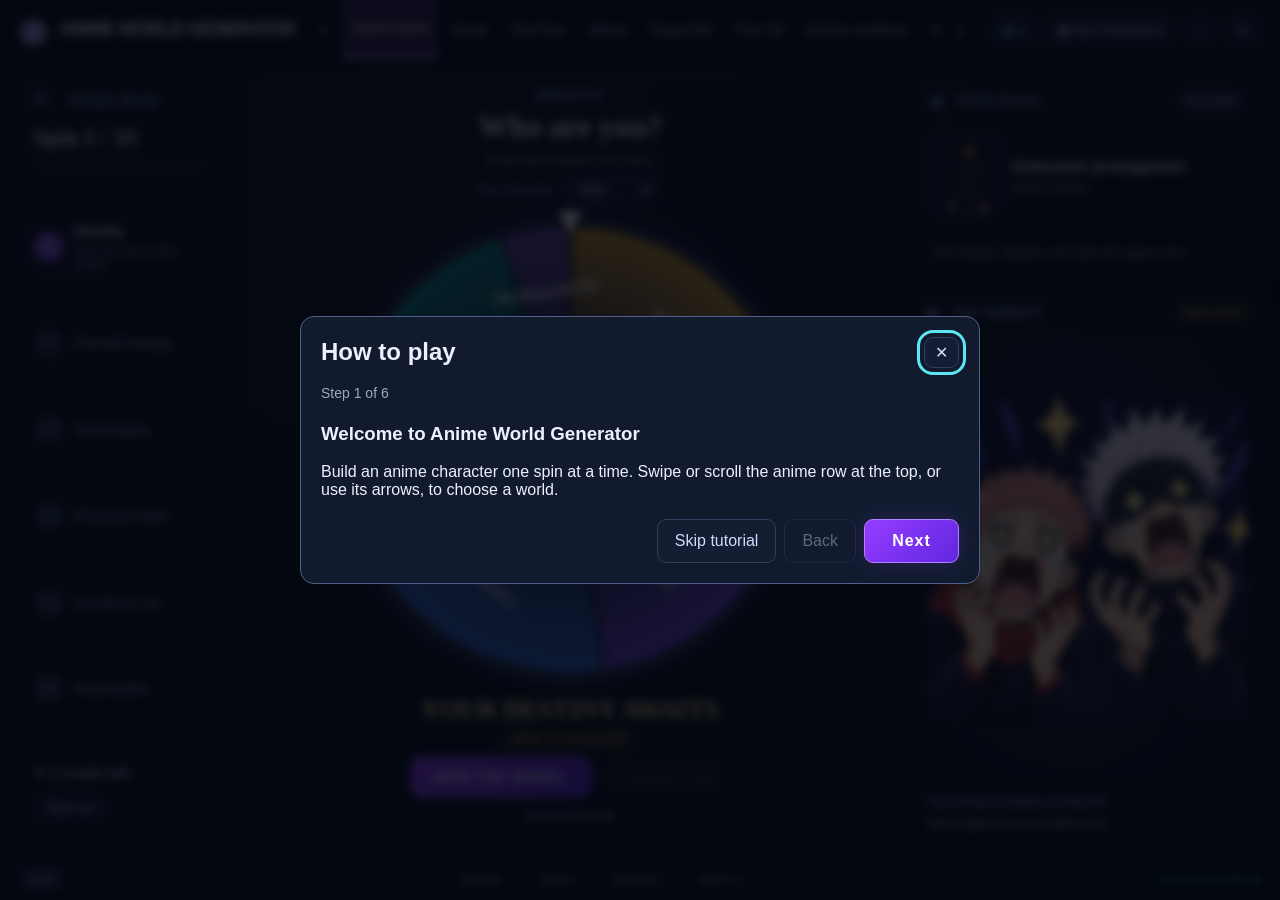
==== index.html @ e0d2bb17 "Release 1.6 with cohesive models expanded reactions and ghosting cleanup" ====
<!doctype html>
<html lang="en"><head><meta charset="utf-8"><meta name="viewport" content="width=device-width,initial-scale=1"><title>Anime World Generator v1.6</title><meta name="application-version" content="1.6"><meta name="description" content="Spin your anime destiny. Build a character, unlock powers, and face your final enemy."><link rel="icon" href="icon.svg"><link rel="stylesheet" href="style.css?v=1.6"><link rel="stylesheet" href="fit.css?v=1.6"></head>
<body><header><a class="brand" href="index.html"><span class="brand-icon">◉</span> ANIME WORLD GENERATOR</a><nav id="animeTabs" aria-label="Anime worlds"></nav><div class="header-actions"><button id="gemShop" aria-label="Gem shop">◆ 0</button><button id="library">▣ <span>My Characters</span></button><button id="sound" aria-label="Toggle sound" title="Toggle sound">♫</button><button id="settings" aria-label="Settings">⚙</button></div></header>
<main><aside class="panel journey"><div class="eyebrow">⛩ &nbsp; YOUR RUN</div><h2 id="progressText"></h2><div class="progress-track"><div id="progressBar"></div></div><div id="chapters"></div><div class="journey-bottom"><strong id="rerollsLeft"></strong><p>One spin can change everything.</p><button id="newRun" class="subtle">New run</button><div class="landscape">ANOTHER WORLD.<br>ANOTHER YOU.</div></div></aside>
<section class="panel play"><div class="eyebrow" id="stepLabel"></div><h1 id="question"></h1><p id="context" class="muted"></p><div id="appearanceSetup" class="appearance-setup"><label for="genderChoice">Your character</label><select id="genderChoice" aria-label="Character appearance"><option value="male">Male</option><option value="female">Female</option><option value="random">Random</option></select><span id="genderResolved"></span></div><div class="wheel-wrap"><div class="pointer"></div><canvas id="wheel" width="1100" height="1100" aria-label="Weighted prize wheel"></canvas><div class="wheel-hub">◉<small>YOUR DESTINY</small></div></div><div class="reveal" aria-live="polite"><h2 id="result">YOUR STORY STARTS HERE</h2><span id="resultTag" class="tag">SPIN TO BEGIN</span></div><div class="controls"><button id="spin" class="primary">SPIN THE WHEEL</button><button id="reroll">↻ &nbsp; Reroll</button></div><button id="viewOdds" class="odds-button">View wheel odds</button><p id="battleHint" class="muted"></p></section>
<aside class="right"><section class="panel build"><div class="build-heading"><div class="eyebrow">▥ &nbsp; YOUR BUILD</div><button id="characterSheet" class="subtle">Full sheet</button></div><div class="identity"><button id="portraitButton" class="portrait-thumb" aria-label="View evolving character portrait"><span id="buildPortrait" class="portrait-art"></span></button><div><h2 id="identity">Unknown protagonist</h2><p id="worldName"></p></div></div><div id="identityBadges" aria-label="Identity results"></div><div id="buildRows"></div></section><section class="panel verdict"><div class="verdict-heading"><div class="eyebrow">▣ &nbsp; THE VERDICT</div><span id="reactionTag" class="tag">NEW STORY</span></div><div id="verdictStage" class="reaction-stage"><div id="reactionImage" class="reaction-image" role="img" aria-label="Anime character reaction"></div><div id="zoroGuest" class="reaction-image zoro-guest" role="img" aria-label="Lost Zoro" hidden></div></div><div class="reaction-copy"><span id="reactionSpeaker"></span><p id="reactionText">Your origin story is one spin away.</p><p id="cameoExchange" class="cameo-exchange" hidden></p></div></section></aside></main>
<div class="mobile-tabs" aria-label="Game panels"><button id="showWheel" aria-pressed="true">Wheel</button><button id="showBuild" aria-pressed="false">Character</button><button id="showReactions" aria-pressed="false">Reactions</button></div>
<footer><span class="version-badge" aria-label="Version 1.6">v1.6</span><div id="statStrip"></div><span id="saveStatus">Saved on this device</span></footer>
<dialog id="dialog"><div class="dialog-top"><h2 id="dialogTitle"></h2><button id="closeDialog" aria-label="Close dialog">✕</button></div><div id="dialogBody"></div></dialog>
<dialog id="reactionDialog" aria-labelledby="mobileResult" aria-describedby="mobileCaption"><div class="reaction-modal-header"><span class="eyebrow">THE VERDICT</span><button id="closeReaction" aria-label="Close reaction">✕</button></div><p id="mobileTopic" class="reaction-topic"></p><h2 id="mobileResult"></h2><span id="mobileTag" class="tag"></span><div id="mobileStage" class="reaction-stage"><div id="mobileArt" class="reaction-image" role="img"></div><div id="mobileZoro" class="reaction-image zoro-guest" role="img" aria-label="Lost Zoro" hidden></div></div><div class="reaction-copy"><span id="mobileSpeaker"></span><p id="mobileCaption"></p><p id="mobileCameo" class="cameo-exchange" hidden></p></div><div class="reaction-modal-actions"><button id="continueReaction" class="primary">Continue</button><button id="rerollReaction">Reroll</button><button id="buyReactionReroll">Buy reroll · 1 gem</button></div></dialog>
<script src="reaction-variety.js?v=1.6"></script><script src="worlds-extra.js?v=1.6"></script><script src="reactions-extra.js?v=1.6"></script><script src="character-art.js?v=1.6"></script><script src="portrait.js?v=1.6"></script><script src="reactions.js?v=1.6"></script><script src="game.js?v=1.6"></script><script src="battle-art.js?v=1.6"></script><script src="battle.js?v=1.6"></script><script src="app.js?v=1.6"></script></body></html>
---- style.css ----
:root{color-scheme:dark;--bg:#070c16;--panel:#0c1321;--line:#25334d;--muted:#9aa9c4;--purple:#914aff;--cyan:#5ce5f5;--gold:#ffe19b}*{box-sizing:border-box}body{margin:0;background:radial-gradient(ellipse at 44% 35%,#17203b66,transparent 60%),var(--bg);color:#edf0ff;font:16px 'Segoe UI',sans-serif}button,a,input,select{font:inherit}button{cursor:pointer;border:1px solid #303d5c;border-radius:9px;background:#141d31;color:#d2dcff;padding:12px 17px;transition:background .2s,transform .2s}button:hover:not(:disabled){background:#293554;transform:translateY(-1px)}button:disabled{opacity:.4;cursor:default}button:focus-visible,a:focus-visible,summary:focus-visible{outline:3px solid var(--cyan);outline-offset:4px}header{min-height:80px;border-bottom:1px solid var(--line);display:flex;align-items:center;padding:0 24px;gap:24px;background:#0a101ddb;flex-wrap:wrap}.brand{display:flex;align-items:center;gap:12px;color:white;text-decoration:none;font-weight:850;font-size:20px;letter-spacing:-.6px}.brand-icon{font-size:43px;color:#bca0ff}nav{display:flex;align-self:stretch;flex:1;gap:3px;overflow:auto}nav button{border:0;border-radius:0;background:transparent;font-size:14px;white-space:nowrap;padding:22px 14px}nav button.active{border-bottom:3px solid #a77bff;background:linear-gradient(transparent,#8544f529);color:white}.header-actions{display:flex;gap:8px}.header-actions button{font-size:14px}main{max-width:1800px;margin:auto;padding:26px 20px 20px;display:grid;grid-template-columns:240px minmax(380px,1fr) minmax(300px,400px);gap:18px;align-items:start}.panel{border:1px solid var(--line);border-radius:12px;background:linear-gradient(135deg,#10192a9e,#090f1bdd);box-shadow:0 12px 35px #0002}.eyebrow{font-size:14px;color:#a5bfff;font-weight:750;letter-spacing:2px}h1,h2,p{margin-top:0}.journey{padding:25px 20px;min-height:790px}.journey h2{margin:22px 0 12px;font:600 25px Georgia,serif}.progress-track{height:4px;background:#202a3e;border-radius:6px;margin-bottom:22px;overflow:hidden}.progress-track div{height:100%;background:#a779ff;transition:width .4s}.chapter{display:flex;gap:13px;align-items:center;border-bottom:1px solid #20304a70;padding:21px 0;color:#7b8ba9}.chapter.current{color:#f6eeff}.chapter.done{color:#d2e2f7}.chapter i{font-style:normal;display:grid;place-items:center;width:35px;height:35px;flex-shrink:0;border:1px solid #3c4c68;border-radius:50%;background:#1e293d}.chapter.current i{background:#7c40dc;box-shadow:0 0 20px #8351ff66;border-color:#bc91ff}.chapter.done i{background:#107f7d;border-color:#5bdfc5}.chapter strong{display:block;font-size:14px}.chapter small{display:block;font-size:12px;margin-top:5px;color:#95a7c6}.journey-bottom{padding-top:25px;color:#b9cae8;font-size:14px}.journey-bottom p{font-size:13px;color:var(--muted);margin:10px 0 15px}.subtle{font-size:13px;padding:8px 12px}.landscape{margin-top:45px;min-height:110px;display:flex;align-items:end;color:#7485a6;font-size:12px;line-height:1.8;letter-spacing:3px;background:radial-gradient(ellipse at bottom,#50379535,transparent 70%)}.play{text-align:center;padding:24px 24px 15px;min-height:790px}.play h1{font:600 clamp(25px,2.5vw,36px) Georgia,serif;margin:12px 0 8px}.muted{color:var(--muted);font-size:14px;line-height:1.5}.wheel-wrap{width:min(100%,490px);aspect-ratio:1;position:relative;margin:22px auto 17px;filter:drop-shadow(0 0 20px #8355ff15)}canvas{width:100%;height:100%;display:block}.pointer{position:absolute;z-index:3;top:0;left:50%;transform:translateX(-50%);width:0;height:0;border-left:15px solid transparent;border-right:15px solid transparent;border-top:30px solid #f7f3ff;filter:drop-shadow(0 3px 5px #000)}.wheel-hub{position:absolute;left:50%;top:50%;transform:translate(-50%,-50%);width:26%;height:26%;border-radius:50%;background:radial-gradient(circle,#182039,#090f1d);border:4px solid #595375;display:flex;align-items:center;justify-content:center;flex-direction:column;color:#b8a9e5;font-size:45px;box-shadow:0 0 20px #000a}.wheel-hub small{font:9px 'Segoe UI',sans-serif;letter-spacing:2px}.reveal h2{font:600 clamp(22px,2.2vw,34px) Georgia,serif;color:var(--gold);margin:0 0 10px}.tag{display:inline-block;font-size:11px;font-weight:750;letter-spacing:1.4px;border:1px solid #805d27;color:#ffcf75;border-radius:6px;padding:7px 11px;background:#422a1229}.controls{display:flex;justify-content:center;gap:12px;margin-top:23px}.primary{background:linear-gradient(135deg,#963dff,#6026e1);border-color:#b281ff;color:white;font-weight:750;letter-spacing:1px;box-shadow:0 0 24px #8644ff30;min-width:200px}.primary:hover:not(:disabled){background:#a365ff}.odds{margin:20px auto 0;color:var(--muted);font-size:13px;max-width:420px}.odds summary{cursor:pointer}.odds #oddsList{display:grid;grid-template-columns:1fr 1fr;text-align:left;gap:6px 15px;margin:15px 0}.odds span{display:flex;justify-content:space-between;gap:8px}.right{display:grid;gap:16px}.build{padding:22px}.identity{display:flex;gap:15px;align-items:center;margin:21px 0}.avatar{width:66px;height:72px;flex-shrink:0;display:grid;place-items:center;font-size:44px;border:1px solid #5b4c87;border-radius:9px;color:#c2a1ff;background:radial-gradient(circle,#533589,#161a36)}.identity h2{font-size:19px;margin:0 0 6px}.identity p{font-size:13px;color:var(--muted);margin:0}.build-rows{max-height:310px;overflow:auto}.build-row{border:1px solid #283651;background:linear-gradient(100deg,#241c3a55,#102c3440);border-radius:7px;margin-bottom:8px;padding:10px 12px;display:flex;gap:9px;justify-content:space-between;font-size:13px}.build-row span{color:var(--muted)}.build-row strong{text-align:right;color:#d4daef;font-weight:600}.verdict{padding:18px 12px 14px;overflow:hidden}.verdict-heading{display:flex;justify-content:space-between;align-items:center;gap:8px;margin:0 5px 15px}.verdict-heading .eyebrow{font-size:12px;letter-spacing:1px}.verdict-heading .tag{font-size:9px;padding:6px}.reaction-image{aspect-ratio:1.5;background-color:#1a203a;background-image:url('reactions.png');background-size:300% 200%;background-position:50% 0;border-radius:7px}.verdict p{margin:15px 7px 0;font:italic 19px Georgia,serif;line-height:1.4;color:#f6ecff}.verdict.pop{animation:pop .4s}footer{max-width:1800px;margin:auto;padding:15px 25px;border-top:1px solid var(--line);display:flex;gap:15px;justify-content:space-between;align-items:center;color:#8092b3;font-size:11px;letter-spacing:1px}#statStrip{display:flex;gap:10px;flex-wrap:wrap}#statStrip span{border:1px solid var(--line);padding:10px 15px;border-radius:7px;color:#bdcbe4;font-size:12px;letter-spacing:0}#saveStatus{color:#6ddcbd;letter-spacing:0}dialog{background:#111b2d;color:#edf0ff;border:1px solid #516087;border-radius:14px;padding:26px;width:min(680px,94vw);max-height:85vh}dialog::backdrop{background:#02050dcc;backdrop-filter:blur(5px)}.dialog-top{display:flex;justify-content:space-between;align-items:center;margin-bottom:20px}.dialog-top h2{margin:0}.dialog-top button{padding:5px 10px}.setting{display:flex;justify-content:space-between;gap:20px;align-items:center;padding:16px 0;border-bottom:1px solid var(--line)}select{background:#1d2942;color:white;border:1px solid #45567b;padding:9px;border-radius:6px}.saved-card{padding:16px;margin:12px 0;border:1px solid var(--line);border-radius:9px}.saved-card h3{margin:0 0 8px}.saved-card p{color:var(--muted);font-size:14px}.saved-card button{margin:6px 8px 0 0}.summary-grid{display:grid;grid-template-columns:1fr 1fr;gap:8px}.summary-item{padding:10px;background:#18243a;border-radius:6px;font-size:13px}.summary-item span{display:block;color:var(--muted);margin-bottom:5px}@keyframes pop{50%{transform:scale(1.025);border-color:#9466dc}}@media(min-width:1600px){main{grid-template-columns:270px minmax(440px,1fr) 450px}.wheel-wrap{width:540px}}@media(max-width:1200px){header{gap:10px;padding:10px 16px}.brand{font-size:18px}nav{order:3;flex-basis:100%}nav button{padding:13px}.header-actions{margin-left:auto}main{grid-template-columns:190px minmax(330px,1fr) 300px;padding:16px 12px;gap:12px}.journey{padding:22px 15px}.play{padding:24px 15px}.build{padding:18px 13px}.controls{gap:8px}.primary{min-width:175px}footer>span:first-child{display:none}}@media(max-width:950px){main{grid-template-columns:minmax(340px,1fr) 310px}.journey{grid-column:1/-1;min-height:0;padding:15px}.journey>.eyebrow,.journey-bottom,.journey .progress-track{display:none}.journey h2{font:600 15px 'Segoe UI';margin:0 0 12px}#chapters{display:flex;justify-content:space-between;gap:8px}.chapter{padding:0;border:0}.chapter small{display:none}.chapter strong{font-size:12px}.chapter i{width:25px;height:25px;font-size:12px}.play{min-height:0}}@media(max-width:690px){header{padding:12px}.brand{font-size:16px}.brand-icon{font-size:30px}.header-actions button{padding:8px}.header-actions span{display:none}main{display:flex;flex-direction:column;padding:12px;gap:12px}.journey,.play,.right{width:100%}.chapter strong{display:none}.chapter.current strong{display:block}.play{padding:22px 12px}.wheel-wrap{max-width:420px}.right{grid-template-columns:1fr}.build-rows{max-height:230px}.reaction-image{max-height:300px;aspect-ratio:1.5}.verdict{order:-1}footer{flex-wrap:wrap;padding:15px}#statStrip{gap:5px}#statStrip span{padding:8px}.summary-grid{grid-template-columns:1fr}}@media(prefers-reduced-motion:reduce){*{animation:none!important;transition:none!important}}
---- fit.css ----
/* The wheel gets the space left AFTER its controls, never the other way around. */
html{height:100%;overflow:hidden}
body{height:100dvh;min-height:0;display:grid;grid-template-rows:auto minmax(0,1fr) auto;overflow:hidden}
header{min-height:60px;padding:0 18px;gap:15px;flex-wrap:nowrap}
.brand{font-size:clamp(14px,1.4vw,20px);white-space:nowrap}.brand-icon{font-size:34px}
nav{order:0;min-width:0;flex-basis:auto}nav button{padding:18px 10px;font-size:13px}
.header-actions{flex-shrink:0;gap:6px}.header-actions button{padding:9px 12px}
main{width:100%;min-height:0;height:100%;padding:12px 16px;gap:14px;grid-template-columns:210px minmax(0,1fr) minmax(270px,350px);align-items:stretch}
.journey,.play,.right,.build,.verdict{min-height:0;min-width:0}
.journey{padding:20px 17px;display:flex;flex-direction:column;grid-column:auto}.journey>.eyebrow,.journey .progress-track{display:block}
.journey h2{font:600 23px Georgia,serif;margin:16px 0 12px}.progress-track{flex-shrink:0;margin-bottom:10px}
#chapters{display:flex;flex-direction:column;flex:1;min-height:0;justify-content:space-evenly;gap:0}
.chapter{padding:10px 0;border-bottom:1px solid #20304a70;gap:10px}.chapter small{display:none}.chapter.current small{display:block;font-size:12px}.chapter strong{font-size:14px;display:block}.chapter i{width:30px;height:30px}
.journey-bottom{display:block;padding-top:14px;flex-shrink:0}.journey-bottom p,.landscape{display:none}.journey-bottom button{display:block;margin-top:10px}
.play{display:grid;grid-template-rows:auto auto auto minmax(0,1fr) auto auto auto auto;gap:7px;padding:16px 18px 10px;position:relative;overflow:hidden}
.play .eyebrow{font-size:12px;letter-spacing:2px}.play h1{font-size:clamp(23px,2.4vw,34px);line-height:1.15;margin:0}.play #context{margin:0;font-size:13px;line-height:1.3}
.wheel-wrap{container-type:size;position:relative;min-width:0;min-height:0;width:100%;height:100%;max-width:none;aspect-ratio:auto;margin:0;display:grid;place-items:center}
.wheel-wrap canvas{width:min(100cqw,100cqh);height:min(100cqw,100cqh)}
.pointer{top:calc((100cqh - min(100cqw,100cqh))/2);border-left-width:12px;border-right-width:12px;border-top-width:24px}
.wheel-hub{width:calc(min(100cqw,100cqh)*.25);height:calc(min(100cqw,100cqh)*.25);font-size:clamp(20px,5cqh,43px);border-width:3px}.wheel-hub small{font-size:clamp(6px,1.6cqh,10px);letter-spacing:1px}
.reveal h2{font-size:clamp(20px,2vw,29px);line-height:1.1;margin:0 0 5px}.reveal .tag{font-size:10px;padding:4px 9px}
.controls{margin:0;gap:10px}.controls button{padding:10px 16px;font-size:14px;min-height:40px}.primary{min-width:180px}
.odds-button{justify-self:center;font-size:12px;background:none;border:0;padding:1px 8px;color:#a5b4d1;min-height:23px}
#battleHint{margin:0;font-size:12px;line-height:1.3}#battleHint:empty{display:none}
.right{display:grid;grid-template-rows:minmax(180px,32%) minmax(0,1fr);gap:12px}
.build{padding:14px 16px;display:flex;flex-direction:column;gap:8px;overflow:hidden}.build-heading{display:flex;align-items:center;justify-content:space-between;gap:8px}.build-heading .eyebrow{font-size:12px;letter-spacing:1px}.build-heading button{font-size:12px;padding:6px 9px}
.identity{margin:0;gap:10px}.avatar{width:43px;height:45px;font-size:30px}.identity h2{font-size:17px;margin:0 0 3px}.identity p{font-size:12px}.build-rows{max-height:none;overflow:hidden;min-height:0}.build-row{padding:7px 9px;margin:0 0 5px;font-size:12px;line-height:1.25}.build-rows>p{font-size:12px;margin:0}.build-row span,.build-row strong{overflow:hidden;text-overflow:ellipsis;white-space:nowrap;max-width:60%}
.verdict{display:grid;grid-template-rows:auto minmax(0,1fr) auto;padding:12px;gap:8px;overflow:hidden}.verdict[hidden]{display:none}.verdict-heading{margin:0;gap:5px;flex-wrap:wrap}.verdict-heading .tag{font-size:9px;padding:5px 7px;letter-spacing:.6px}.verdict-heading .eyebrow{font-size:12px}
.reaction-stage{container-type:size;min-height:0;min-width:0;display:grid;place-items:center;background:radial-gradient(ellipse,#25234888,transparent);border-radius:8px;overflow:hidden}
.reaction-image{width:min(100cqw,100cqh);height:min(100cqw,100cqh);max-height:none;aspect-ratio:1;background-size:400% 300%;background-image:none;flex-shrink:0}
.reaction-copy{min-width:0}#reactionSpeaker{color:#b5a0ec;font-size:12px;font-weight:700}.verdict p{font-size:clamp(14px,1.3vw,18px);line-height:1.3;margin:5px 0 0;overflow-wrap:anywhere}
footer{width:100%;padding:8px 18px;min-height:40px;gap:8px}footer>span:first-child{font-size:10px;letter-spacing:1px}#statStrip{gap:6px;flex-wrap:nowrap}#statStrip span{font-size:11px;padding:6px 9px;white-space:nowrap}#saveStatus{font-size:11px;max-width:180px}
.mobile-tabs{display:none}.sheet-tabs{display:flex;flex-wrap:wrap;gap:6px;margin-bottom:15px}.sheet-tabs button{font-size:13px;padding:8px 11px}.sheet-tabs button.active{background:#6938ad;color:white;border-color:#ad86e6}.sheet-pager{display:flex;justify-content:space-between;align-items:center;gap:10px;margin-top:14px}.sheet-pager span{font-size:13px;color:var(--muted)}.sheet-pager button{font-size:13px;padding:7px 12px}
dialog{max-height:calc(100dvh - 32px);padding:20px}.summary-grid{grid-template-columns:1fr 1fr}.summary-item{min-width:0;overflow-wrap:anywhere}.dialog-top{margin-bottom:15px}
@media(max-width:1200px){header{flex-wrap:wrap;padding:6px 14px;gap:4px 14px;min-height:0}.brand{font-size:17px}nav{order:3;flex-basis:100%;height:37px}nav button{padding:8px 14px;flex:1}.header-actions{margin-left:auto}.header-actions span{display:none}main{grid-template-columns:170px minmax(0,1fr) 280px;padding:10px;gap:10px}.journey{padding:16px 12px}.chapter strong{font-size:12px}.chapter.current small{display:none}.chapter i{width:27px;height:27px;font-size:12px}.build{padding:12px}.play{padding:14px 12px 8px}footer>span:first-child{display:none}}
@media(max-height:720px) and (min-width:901px){.journey{padding-top:14px}.journey h2{font-size:20px;margin:12px 0 8px}.chapter{padding:6px 0}.chapter.current small{display:none}.play{padding-top:12px;gap:5px}.play h1{font-size:25px}.play #context{font-size:12px}.reveal h2{font-size:23px}.reveal .tag{display:none}.right{grid-template-rows:175px minmax(0,1fr)}.build{padding:10px;gap:6px}.identity h2{font-size:15px}.avatar{height:36px;width:36px;font-size:26px}.build-row{padding:5px 7px;font-size:12px}.verdict p{font-size:14px}.controls button{padding:8px 12px;min-height:36px}.controls .primary{min-width:155px}footer{padding:5px 12px;min-height:32px}#statStrip span{padding:4px 7px}}
@media(max-width:900px){body{grid-template-rows:auto minmax(0,1fr) auto auto}header{padding:5px 10px}.brand{font-size:14px}.brand-icon{font-size:26px}.header-actions button{padding:6px 9px}nav{height:35px}nav button{font-size:12px;padding:7px 10px}main{display:grid;grid-template-columns:1fr;grid-template-rows:auto minmax(0,1fr);gap:8px;padding:8px}.journey{padding:8px 12px;display:flex;flex-direction:row;align-items:center;gap:14px}.journey>.eyebrow,.journey .progress-track{display:none}.journey h2{font:600 13px 'Segoe UI',sans-serif;margin:0;white-space:nowrap}#chapters{flex-direction:row;justify-content:flex-start;gap:5px}.chapter{display:none;border:0;padding:0}.chapter.current{display:flex}.chapter.current strong{display:block;font-size:12px}.chapter i{width:23px;height:23px}.journey-bottom{display:flex;align-items:center;gap:8px;padding:0;margin-left:auto}.journey-bottom strong{font-size:11px;white-space:nowrap}.journey-bottom button{margin:0;padding:5px 7px;font-size:11px}.play{width:100%;min-height:0;padding:10px 12px 8px;gap:5px}.play h1{font-size:25px}.play .eyebrow{font-size:11px}.reveal h2{font-size:24px}.right{display:none;grid-template-rows:minmax(0,1fr);width:100%}.right .build,.right .verdict{height:100%}.right .build{gap:18px;padding:20px}.right .identity h2{font-size:22px}.right .build-row{padding:12px;font-size:15px}.right .build-rows{overflow:visible}.right .verdict{order:0}.mobile-tabs{display:flex;gap:6px;justify-content:center;padding:7px 10px;border-top:1px solid var(--line)}.mobile-tabs button{flex:1;max-width:250px;padding:8px;font-size:13px}.mobile-tabs button[aria-pressed=true]{background:#6534b3;color:white;border-color:#b087e9}body[data-panel=build] .play,body[data-panel=reactions] .play{display:none}body[data-panel=build] .right,body[data-panel=reactions] .right{display:grid}body[data-panel=build] .verdict,body[data-panel=reactions] .build{display:none}body[data-panel=reactions] .verdict[hidden]{display:grid}footer{min-height:28px;padding:4px 10px;justify-content:center}#statStrip{display:none}#saveStatus{max-width:none}dialog{width:calc(100vw - 20px);padding:16px}.summary-grid{grid-template-columns:1fr 1fr}}
@media(max-height:560px){.play #context,.play .eyebrow,.reveal .tag{display:none}.play h1{font-size:21px}.reveal h2{font-size:20px}.play{grid-template-rows:auto minmax(0,1fr) auto auto auto auto}.controls button{padding:7px 10px;min-height:32px;font-size:12px}.journey-bottom strong{display:none}.verdict p{font-size:13px}.sheet-tabs button{padding:5px 8px}.summary-item{padding:6px}.dialog-top{margin-bottom:8px}.dialog-top h2{font-size:20px}}
/* At extreme zoom, preserve access rather than clipping enlarged text. */
.reaction-stage.has-cameo{grid-template-columns:1fr 1fr;gap:4px}.has-cameo .reaction-image{width:min(48cqw,100cqh);height:min(48cqw,100cqh)}
.reaction-image.zoro-guest{background-image:url('reactions-onepiece.png');background-position:33.333333% 50%}.zoro-guest[hidden]{display:none}
.cameo-exchange,#mobileCameo{white-space:pre-line;font:13px/1.35 'Segoe UI',sans-serif;color:#d3bbff;border-left:2px solid #9770d6;padding-left:9px;margin:7px 0 0}.cameo-exchange[hidden]{display:none}
#mobileCaption{font-size:15px}.verdict #reactionText{font-size:13px}.verdict .reaction-copy{max-height:240px;overflow:auto}
#reactionDialog{width:min(440px,calc(100vw - 24px));height:min(660px,calc(100dvh - 24px));max-height:calc(100dvh - 24px);padding:16px;overflow:auto}
#reactionDialog[open]{display:grid;grid-template-rows:auto auto auto auto minmax(70px,1fr) auto auto;gap:10px}
.reaction-modal-header{display:flex;align-items:center;justify-content:space-between;gap:10px}.reaction-modal-header button{padding:8px 12px;min-height:42px}
#mobileResult{font:600 26px Georgia,serif;color:var(--gold);margin:0;text-align:center;overflow-wrap:anywhere}
#mobileTag{justify-self:center;font-size:10px;padding:5px 9px}
#mobileSpeaker{font-size:13px;font-weight:700;color:#c3adf5}#mobileCaption{font:italic 17px/1.35 Georgia,serif;margin:5px 0 0;overflow-wrap:anywhere}
.reaction-modal-actions{display:grid;grid-template-columns:1fr 1fr;gap:8px}.reaction-modal-actions button{min-width:0;min-height:44px;padding:10px 8px;font-size:14px;letter-spacing:0}
@media(max-height:500px){#reactionDialog[open]{gap:5px}#mobileResult{font-size:21px}#mobileCaption{font-size:14px}}
footer>.version-badge:first-child{display:inline-flex;align-items:center;flex-shrink:0;border:1px solid #6c5297;border-radius:5px;padding:4px 9px;color:#d0b7ff;background:#251c39;font-size:12px;font-weight:700;letter-spacing:.5px}
@media(max-height:380px){html,body{height:auto;min-height:100%;overflow:auto}main{min-height:500px}.wheel-wrap{min-height:210px}.right{min-height:460px}}
/* v1.2: nine worlds remain accessible in a compact dropdown. */
#animeTabs{overflow:visible;flex:1;display:flex;justify-content:center}
#animeTabs select{max-width:100%;width:220px;background:#151d30;color:#efebff;border:1px solid #4c3e72;border-radius:8px;padding:10px;font:600 14px 'Segoe UI',sans-serif}
.portrait-thumb{display:block;padding:0;width:70px;height:80px;min-width:70px;border-color:#7962a6;overflow:hidden;border-radius:8px}
.portrait-art{position:relative;display:block;width:100%;height:100%;overflow:hidden;isolation:isolate;border-radius:8px}
.portrait-layer{position:absolute;display:block;background-repeat:no-repeat;pointer-events:none}
.portrait-base{inset:0;z-index:2}.portrait-outfit{left:0;right:0;top:37%;bottom:0;z-index:3}
.portrait-equipment{width:95%;height:65%;bottom:0;left:27%;z-index:5;transform:rotate(-9deg)}
.skin-namekian .portrait-base{filter:sepia(.8) hue-rotate(55deg) saturate(1.6)}.skin-majin .portrait-base{filter:sepia(.65) hue-rotate(275deg) saturate(1.4)}.skin-otherworld .portrait-base{filter:saturate(.4) brightness(1.13)}
.portrait-aura{position:absolute;inset:6% 10%;z-index:1;border:5px solid currentColor;border-radius:50%;box-shadow:0 0 30px currentColor,inset 0 0 40px currentColor;transform:rotate(-8deg)}
.portrait-aura.flame{border-radius:80% 15% 65% 10%;transform:rotate(8deg)}.portrait-aura.lightning{clip-path:polygon(0 0,85% 10%,50% 43%,100% 40%,15% 100%,45% 58%,0 65%);background:currentColor;border-radius:0}.portrait-aura.ice{border-radius:8%;transform:rotate(35deg)}.portrait-aura.shadow{box-shadow:0 0 35px currentColor,inset 0 0 45px currentColor;border-style:dashed}
.portrait-mark{position:absolute;top:22%;left:47%;z-index:6;color:#be67ff;font-size:14px}.portrait-mastery{position:absolute;width:75%;height:35%;left:12%;bottom:10%;border:2px solid;border-radius:50%;transform:rotate(-15deg);z-index:4;box-shadow:0 0 12px #ffffff55}
.portrait-form{position:absolute;bottom:0;left:0;right:0;padding:4px;background:#131024db;color:#f5db99;text-align:center;font-size:11px;z-index:7}.portrait-thumb .portrait-form{display:none}
.transformed .portrait-base{filter:brightness(1.15) saturate(1.35)}
.portrait-view{display:grid;grid-template-columns:minmax(160px,270px) minmax(0,1fr);gap:18px;align-items:center}.portrait-large{height:min(48dvh,330px);aspect-ratio:4/5;max-width:100%;margin:auto}.portrait-details{font-size:13px;line-height:1.5;max-height:45dvh;overflow:auto}.portrait-details p{margin:0 0 10px}.portrait-note{font-size:12px;color:var(--muted)}
.saved-card{display:grid;grid-template-columns:62px 1fr;gap:6px 12px;align-items:center}.saved-card .saved-art{grid-row:1/4;width:62px;height:76px}.saved-card h3,.saved-card p{margin:0}.saved-actions{display:flex;flex-wrap:wrap;gap:6px}.saved-actions button{font-size:12px;padding:7px 9px}.danger{color:#ffb1bb;border-color:#ac5365}.delete-actions{display:flex;gap:12px;margin-top:18px}
#reactionText,#mobileCaption{white-space:pre-line}.identity>div:last-child{min-width:0}.identity h2{overflow-wrap:anywhere}
@media(min-width:901px){.right{grid-template-rows:205px minmax(0,1fr)}.build .identity{flex:1;min-height:0}.build-rows .build-row:last-child{margin-bottom:0}}
@media(max-width:1200px){#animeTabs{order:0;height:auto;flex-basis:auto;justify-content:flex-end}#animeTabs select{width:180px;font-size:12px;padding:8px}header{flex-wrap:nowrap}.brand{font-size:14px}.brand-icon{font-size:26px}}
@media(max-width:900px){header{flex-wrap:wrap}#animeTabs{order:3;flex-basis:100%}#animeTabs select{width:100%;padding:7px}.right .build{gap:12px}.right .build .identity{flex-direction:column;flex:1;min-height:0;text-align:center;justify-content:center}.right .portrait-thumb{width:auto;height:min(25dvh,185px);aspect-ratio:4/5;flex-shrink:1;min-height:65px}.right .portrait-art{width:100%}.right .build-row{padding:8px}.right .build .identity p{margin:2px 0}.right .build .identity h2{font-size:18px}.portrait-view{grid-template-columns:1fr}.portrait-large{height:min(34dvh,240px)}.portrait-details{max-height:20dvh;font-size:12px}.portrait-view{gap:10px}}
@media(max-height:640px) and (min-width:901px){.right{grid-template-rows:180px minmax(0,1fr)}.portrait-thumb{height:64px;width:55px;min-width:55px}.verdict .reaction-copy{max-height:145px}}

.portrait-gear-accent{position:absolute;inset:0;z-index:5;background-size:100% 100%;background-repeat:no-repeat;pointer-events:none;filter:drop-shadow(0 2px 2px #080f20)}
/* v1.3 build selection and opponent-specific final scenes. */
.appearance-setup{display:flex;align-items:center;justify-content:center;gap:9px;font-size:12px;color:#c5b7e8}.appearance-setup[hidden]{display:none}.appearance-setup select{background:#1a2137;border:1px solid #7961a7;border-radius:6px;color:white;padding:5px 12px;font:inherit}.appearance-setup span{color:#d8c9fa}
.play:has(.appearance-setup:not([hidden])){grid-template-rows:auto auto auto auto minmax(0,1fr) auto auto auto auto}
dialog:has(.battle-scene){width:min(880px,calc(100vw - 24px))}.battle-scene{position:relative;container-type:size;height:min(52dvh,420px);min-height:200px;overflow:hidden;border-radius:12px;border:1px solid #63587f;background:radial-gradient(ellipse at 35% 10%,#9f70b166,transparent 65%),linear-gradient(#18243d,#4a4960 66%,#1c2233 67%);isolation:isolate}
.battle-scene.forest{background:repeating-linear-gradient(86deg,transparent 0 13%,#152c2bcc 14% 17%,transparent 19% 31%),linear-gradient(#182e39,#3a6458 70%,#192a25)}.battle-scene.city{background:repeating-linear-gradient(90deg,#20283a00 0 8%,#151e32aa 8% 17%,transparent 18% 29%),linear-gradient(#2b2c4e,#777489 68%,#29283a)}.battle-scene.arena{background:repeating-radial-gradient(ellipse at 50% 100%,#202339 0 8%,#43445b 9% 10%,#202339 11% 20%)}.battle-scene.mountain{background:conic-gradient(from 140deg at 20% 60%,#4b586f 0 85deg,transparent 86deg),conic-gradient(from 140deg at 80% 45%,#32465b 0 85deg,transparent 86deg),linear-gradient(#566d91,#bac5d3 75%,#46475c)}
.battle-ground{position:absolute;bottom:0;height:23%;width:120%;left:-10%;background:radial-gradient(ellipse at 50% 40%,#8b819166,#191c2bdd 65%);border-top:1px solid #dcd9ed33;transform:perspective(300px) rotateX(12deg);z-index:0}
.battle-player{position:absolute;bottom:10%;width:min(34cqw,40cqh);height:82cqh;left:12%;z-index:2;filter:drop-shadow(0 8px 8px #090815aa)}.battle-legs{position:absolute;bottom:0;left:-30%;width:160%;height:49%;background-image:url('battle-legs.png');background-size:200% 200%;background-repeat:no-repeat;z-index:0}.battle-upper{position:absolute;top:0;left:0;right:0;height:64%;z-index:1}.battle-upper .portrait-art{border-radius:0;background:transparent!important}.battle-upper .portrait-aura{opacity:.3!important}.battle-upper .portrait-form{display:none}
.battle-player.kneeling{height:57cqh;width:min(34cqw,32cqh);left:14%;bottom:8%;z-index:4;filter:brightness(.72) saturate(.65) drop-shadow(0 6px 6px #0008)}.battle-player.kneeling .battle-upper{height:68%;transform:rotate(7deg) translateY(8%);transform-origin:50% 100%}.battle-player.kneeling .battle-legs{height:33%;width:180%;left:-40%}
.battle-opponent{position:absolute;right:3%;bottom:9%;width:min(58cqw,84cqh);height:min(58cqw,84cqh);background-size:400% 600%;background-repeat:no-repeat;filter:drop-shadow(0 8px 8px #080815aa);z-index:2}.battle-opponent.kneeling{bottom:7%;right:4%;filter:brightness(.75) saturate(.65) drop-shadow(0 6px 6px #0008);z-index:3}.battle-opponent.powered.standing{filter:drop-shadow(0 0 12px #eaa878aa) drop-shadow(0 6px 5px #0008)}
.battle-caption{position:absolute;top:12px;left:16px;right:16px;z-index:6;text-align:center;text-shadow:0 2px 6px #000;pointer-events:none}.battle-caption strong{display:block;font:800 clamp(23px,5cqh,35px) 'Segoe UI',sans-serif;letter-spacing:5px;color:#ffe1a0}.player-lost .battle-caption strong{color:#ffc3cb}.battle-caption span{display:block;font-size:13px;color:#fff;margin-top:2px}.battle-details{font-size:13px;text-align:center;color:#c1b4d5;margin:10px 0}.final-actions{display:grid;grid-template-columns:1fr 1fr 1fr;gap:8px}.final-actions button{min-width:0;padding:10px 7px;font-size:13px;letter-spacing:0}.art-missing{display:grid;place-items:center;border:1px dashed #ad9ab9;background:#171c2e;color:#e7deeb;font-size:13px;text-align:center}
@media(max-width:600px){.battle-scene{height:min(54dvh,380px)}.battle-player{left:5%;width:40cqw;height:74cqh}.battle-opponent{right:-5%;width:70cqw;height:70cqw;bottom:9%}.battle-player.kneeling{left:7%;width:32cqw;height:51cqh}.battle-opponent.kneeling{right:-2%;bottom:9%;width:66cqw;height:66cqw}.battle-caption strong{font-size:26px;letter-spacing:3px}.final-actions{grid-template-columns:1fr 1fr}.final-actions button:last-child{grid-column:1/-1}.battle-details{font-size:12px}}
@media(max-height:560px){.play:has(.appearance-setup:not([hidden])){grid-template-rows:auto auto minmax(0,1fr) auto auto auto auto}.battle-scene{height:50dvh;min-height:160px}.battle-caption{top:5px}.battle-caption strong{font-size:22px}}
.portrait-art.female .portrait-outfit{top:40%}
.battle-opponent{--enemy-height:76cqh;height:var(--enemy-height);max-width:55cqw;right:10%}.battle-opponent.kneeling{--enemy-height:40cqh;right:13%}.battle-opponent.squad.standing{--enemy-height:58cqh;right:5%}
@media(max-width:600px){.battle-opponent{--enemy-height:67cqh;right:5%;height:var(--enemy-height)}.battle-opponent.kneeling{--enemy-height:36cqh;right:6%;height:var(--enemy-height)}.battle-opponent.squad.standing{--enemy-height:40cqh;right:2%}}
.battle-player.standing{left:22%}.battle-opponent.kneeling{right:18%}
@media(max-width:600px){.battle-player.standing{left:7%}.battle-opponent.kneeling{right:6%}}
.battle-hand{position:absolute;top:90%;width:28%;height:22%;background-image:url('battle-hands.png');background-size:200% 100%;background-repeat:no-repeat;z-index:3;pointer-events:none}.battle-hand.hand-left{left:-5%;background-position:0 0}.battle-hand.hand-right{right:-5%;background-position:100% 0}.battle-hand.namekian{filter:sepia(.8) hue-rotate(55deg) saturate(1.6)}.battle-hand.majin{filter:sepia(.65) hue-rotate(275deg) saturate(1.4)}.battle-hand.otherworld{filter:saturate(.4) brightness(1.13)}

/* Crop transparent hand padding in CSS and overlap each wrist with its sleeve.
   Head, outfit and hands share the same upper-body transform in either pose. */
.battle-hand{top:95%;width:16%;height:18%;background-size:403% 138%;background-position-y:40%;z-index:0}
.battle-hand.hand-left{left:0;background-position-x:20.8%;background-position-y:40%}
.battle-hand.hand-right{right:0;background-position-x:79%;background-position-y:40%}
.battle-upper .portrait-art{z-index:1}

/* v1.4 navigation and onboarding */
#animeTabs{min-width:0;overflow:hidden;justify-content:initial;gap:3px;flex:1;order:0;flex-basis:auto;height:auto}
#animeTabs .anime-tab-list{display:flex;overflow-x:auto;min-width:0;flex:1;gap:3px;scrollbar-width:thin;overscroll-behavior-x:contain;touch-action:pan-x}
#animeTabs button{flex-shrink:0;white-space:nowrap;padding:13px 10px;font-size:12px;border-radius:6px}
#animeTabs .anime-arrow{padding:8px;font-size:24px}#animeTabs button.active{background:#362456;border-bottom:3px solid #af85ff}
#identityBadges{display:flex;gap:4px;flex-wrap:wrap;max-height:48px;overflow:auto;flex-shrink:0}.identity-badge{font-size:10px;background:#24233c;color:#e2d8ff;border:1px solid #514366;border-radius:5px;padding:3px 5px}
.reaction-topic{font-size:13px;color:#c7b5ef;margin:0 0 5px;text-align:center}.tutorial-actions{display:flex;gap:8px;justify-content:flex-end;margin-top:20px}.tutorial-actions button{min-width:0}.tutorial-actions .primary{min-width:95px}
@media(max-width:1100px){header{flex-wrap:wrap}#animeTabs{order:3;flex:1 1 100%}.header-actions{margin-left:auto}#animeTabs button{padding:8px 10px}}

body{grid-template-columns:minmax(0,1fr)}header,main,footer{min-width:0}

#animeTabs button{flex:0 0 auto}#animeTabs .anime-arrow{width:28px;padding:5px;min-width:28px}

/* Persistent gem wallet and reaction purchases. */
/* Each figure is a single illustration; its measured aspect ratio is preserved. */
.portrait-art.cohesive{container-type:size}
.character-fullbody{position:absolute;left:50%;bottom:2%;height:94%;width:auto;transform:translateX(-50%);background-repeat:no-repeat;pointer-events:none;z-index:2}
.portrait-thumb .character-fullbody{height:165%;bottom:-65%}
.skin-namekian .character-fullbody{filter:sepia(.65) hue-rotate(55deg) saturate(1.3)}
.skin-majin .character-fullbody{filter:sepia(.45) hue-rotate(275deg) saturate(1.25)}
.skin-otherworld .character-fullbody{filter:saturate(.6) brightness(1.08)}
.battle-player.cohesive.standing,.battle-player.cohesive.kneeling{width:min(43cqw,48cqh);left:10%;bottom:9%;z-index:3}
.battle-player.cohesive.kneeling{left:10%;bottom:9%;filter:brightness(.8) saturate(.8) drop-shadow(0 6px 6px #0008)}
.battle-player.cohesive .portrait-art{background:transparent!important;overflow:visible;border-radius:0}
.battle-player.cohesive .character-fullbody{height:100%;bottom:0}
.portrait-art.cohesive .portrait-aura{display:none!important}
.battle-player.cohesive .portrait-form{display:none}
@media(max-width:600px){.battle-player.cohesive,.battle-player.cohesive.standing,.battle-player.cohesive.kneeling{left:1%;width:47cqw;bottom:9%}}
/* Stable per-character appearance details; hair tint does not recolor skin. */
.portrait-hair{inset:0;z-index:3;clip-path:polygon(25% 0,75% 0,85% 21%,71% 27%,69% 16%,31% 16%,28% 27%,15% 21%)}
.portrait-detail{position:absolute;z-index:6;pointer-events:none}
.portrait-detail.scar{top:23%;left:57%;width:1%;height:6%;background:#af6264;transform:rotate(-20deg)}
.portrait-detail.earring{top:30%;left:69%;width:3%;height:4%;border:2px solid #e9cc79;border-radius:50%}
.portrait-detail.headband{top:17%;left:32%;width:36%;height:3%;background:#313955;border:1px solid #9ca7be;border-radius:3px}
/* The upper body ends at the waist; legs occupy over half of standing height. */
.battle-player.standing{width:min(27cqw,31cqh);height:80cqh;bottom:9%}
.battle-player.standing .battle-upper{height:49%;left:0;right:0}
.battle-player.standing .battle-legs{height:54%;width:152%;left:-26%}
.battle-player.build-slender{width:min(25cqw,29cqh)}
.battle-player.build-broad{width:min(29cqw,33cqh)}
.battle-player.pose-relaxed .battle-upper{transform:rotate(-3deg);transform-origin:50% 95%}
.battle-player.pose-relaxed .battle-legs{transform:skewX(-3deg);transform-origin:50% 0}
.battle-player.pose-resolute .battle-upper{transform:rotate(3deg);transform-origin:50% 95%}
.battle-player.pose-resolute .battle-hand.hand-right{transform:rotate(-20deg)}
.battle-player.pose-bowed .battle-upper{transform:rotate(17deg) translateY(10%);transform-origin:50% 100%}
.battle-player.pose-exhausted .battle-upper{transform:rotate(-13deg) translateY(12%);transform-origin:50% 100%}
.battle-player.pose-exhausted .battle-legs{transform:skewX(-8deg);transform-origin:50% 0}
.battle-player.kneeling .battle-legs{height:40%}
.battle-player.pose-bowed{height:51cqh}
.battle-player.pose-bowed .battle-legs{height:36%}
.battle-player.pose-exhausted .battle-legs{height:46%;transform:none}
.reaction-image.enemy-reaction{background-repeat:no-repeat;aspect-ratio:1;max-height:240px;width:auto;margin:auto}
.reaction-image.new-speaker{aspect-ratio:3/4;width:auto;max-height:240px;margin:auto;background-repeat:no-repeat}
@media(max-width:600px){.battle-player.standing{width:30cqw;height:76cqh;left:10%}.battle-player.build-slender{width:28cqw}.battle-player.build-broad{width:32cqw}}
#gemShop{color:#8de8ff;white-space:nowrap}.gem-reward{font-size:13px;color:#8de8ff;text-align:center;margin:10px 0 0}.reaction-modal-actions{flex-wrap:wrap}#buyReactionReroll{grid-column:1/-1;flex-basis:100%;padding:7px;font-size:12px;color:#8de8ff}
@media(max-width:500px){header{gap:5px}.brand{font-size:11px;gap:5px}.header-actions{gap:3px}.header-actions button{padding:7px}#gemShop{font-size:12px}}
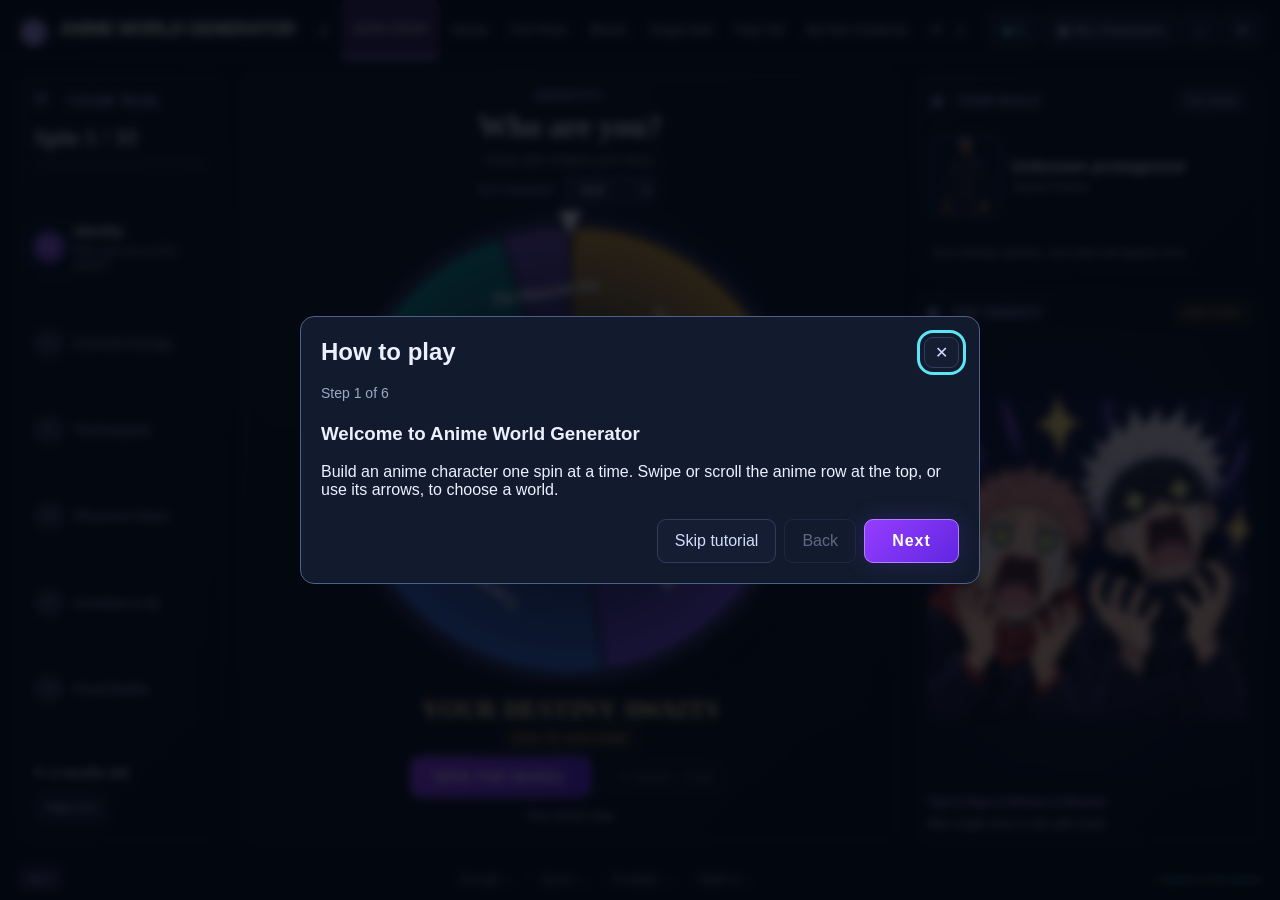
==== commit 238adc76: "Release 1.7 with expanded character opinions and paired reactions" ====
--- a/index.html
+++ b/index.html
@@ -1,11 +1,11 @@
 <!doctype html>
-<html lang="en"><head><meta charset="utf-8"><meta name="viewport" content="width=device-width,initial-scale=1"><title>Anime World Generator v1.6</title><meta name="application-version" content="1.6"><meta name="description" content="Spin your anime destiny. Build a character, unlock powers, and face your final enemy."><link rel="icon" href="icon.svg"><link rel="stylesheet" href="style.css?v=1.6"><link rel="stylesheet" href="fit.css?v=1.6"></head>
+<html lang="en"><head><meta charset="utf-8"><meta name="viewport" content="width=device-width,initial-scale=1"><title>Anime World Generator v1.7</title><meta name="application-version" content="1.7"><meta name="description" content="Spin your anime destiny. Build a character, unlock powers, and face your final enemy."><link rel="icon" href="icon.svg"><link rel="stylesheet" href="style.css?v=1.7"><link rel="stylesheet" href="fit.css?v=1.7"></head>
 <body><header><a class="brand" href="index.html"><span class="brand-icon">◉</span> ANIME WORLD GENERATOR</a><nav id="animeTabs" aria-label="Anime worlds"></nav><div class="header-actions"><button id="gemShop" aria-label="Gem shop">◆ 0</button><button id="library">▣ <span>My Characters</span></button><button id="sound" aria-label="Toggle sound" title="Toggle sound">♫</button><button id="settings" aria-label="Settings">⚙</button></div></header>
 <main><aside class="panel journey"><div class="eyebrow">⛩ &nbsp; YOUR RUN</div><h2 id="progressText"></h2><div class="progress-track"><div id="progressBar"></div></div><div id="chapters"></div><div class="journey-bottom"><strong id="rerollsLeft"></strong><p>One spin can change everything.</p><button id="newRun" class="subtle">New run</button><div class="landscape">ANOTHER WORLD.<br>ANOTHER YOU.</div></div></aside>
 <section class="panel play"><div class="eyebrow" id="stepLabel"></div><h1 id="question"></h1><p id="context" class="muted"></p><div id="appearanceSetup" class="appearance-setup"><label for="genderChoice">Your character</label><select id="genderChoice" aria-label="Character appearance"><option value="male">Male</option><option value="female">Female</option><option value="random">Random</option></select><span id="genderResolved"></span></div><div class="wheel-wrap"><div class="pointer"></div><canvas id="wheel" width="1100" height="1100" aria-label="Weighted prize wheel"></canvas><div class="wheel-hub">◉<small>YOUR DESTINY</small></div></div><div class="reveal" aria-live="polite"><h2 id="result">YOUR STORY STARTS HERE</h2><span id="resultTag" class="tag">SPIN TO BEGIN</span></div><div class="controls"><button id="spin" class="primary">SPIN THE WHEEL</button><button id="reroll">↻ &nbsp; Reroll</button></div><button id="viewOdds" class="odds-button">View wheel odds</button><p id="battleHint" class="muted"></p></section>
 <aside class="right"><section class="panel build"><div class="build-heading"><div class="eyebrow">▥ &nbsp; YOUR BUILD</div><button id="characterSheet" class="subtle">Full sheet</button></div><div class="identity"><button id="portraitButton" class="portrait-thumb" aria-label="View evolving character portrait"><span id="buildPortrait" class="portrait-art"></span></button><div><h2 id="identity">Unknown protagonist</h2><p id="worldName"></p></div></div><div id="identityBadges" aria-label="Identity results"></div><div id="buildRows"></div></section><section class="panel verdict"><div class="verdict-heading"><div class="eyebrow">▣ &nbsp; THE VERDICT</div><span id="reactionTag" class="tag">NEW STORY</span></div><div id="verdictStage" class="reaction-stage"><div id="reactionImage" class="reaction-image" role="img" aria-label="Anime character reaction"></div><div id="zoroGuest" class="reaction-image zoro-guest" role="img" aria-label="Lost Zoro" hidden></div></div><div class="reaction-copy"><span id="reactionSpeaker"></span><p id="reactionText">Your origin story is one spin away.</p><p id="cameoExchange" class="cameo-exchange" hidden></p></div></section></aside></main>
 <div class="mobile-tabs" aria-label="Game panels"><button id="showWheel" aria-pressed="true">Wheel</button><button id="showBuild" aria-pressed="false">Character</button><button id="showReactions" aria-pressed="false">Reactions</button></div>
-<footer><span class="version-badge" aria-label="Version 1.6">v1.6</span><div id="statStrip"></div><span id="saveStatus">Saved on this device</span></footer>
+<footer><span class="version-badge" aria-label="Version 1.7">v1.7</span><div id="statStrip"></div><span id="saveStatus">Saved on this device</span></footer>
 <dialog id="dialog"><div class="dialog-top"><h2 id="dialogTitle"></h2><button id="closeDialog" aria-label="Close dialog">✕</button></div><div id="dialogBody"></div></dialog>
 <dialog id="reactionDialog" aria-labelledby="mobileResult" aria-describedby="mobileCaption"><div class="reaction-modal-header"><span class="eyebrow">THE VERDICT</span><button id="closeReaction" aria-label="Close reaction">✕</button></div><p id="mobileTopic" class="reaction-topic"></p><h2 id="mobileResult"></h2><span id="mobileTag" class="tag"></span><div id="mobileStage" class="reaction-stage"><div id="mobileArt" class="reaction-image" role="img"></div><div id="mobileZoro" class="reaction-image zoro-guest" role="img" aria-label="Lost Zoro" hidden></div></div><div class="reaction-copy"><span id="mobileSpeaker"></span><p id="mobileCaption"></p><p id="mobileCameo" class="cameo-exchange" hidden></p></div><div class="reaction-modal-actions"><button id="continueReaction" class="primary">Continue</button><button id="rerollReaction">Reroll</button><button id="buyReactionReroll">Buy reroll · 1 gem</button></div></dialog>
-<script src="reaction-variety.js?v=1.6"></script><script src="worlds-extra.js?v=1.6"></script><script src="reactions-extra.js?v=1.6"></script><script src="character-art.js?v=1.6"></script><script src="portrait.js?v=1.6"></script><script src="reactions.js?v=1.6"></script><script src="game.js?v=1.6"></script><script src="battle-art.js?v=1.6"></script><script src="battle.js?v=1.6"></script><script src="app.js?v=1.6"></script></body></html>
+<script src="reaction-variety.js?v=1.7"></script><script src="dialogue-expansion.js?v=1.7"></script><script src="worlds-extra.js?v=1.7"></script><script src="reactions-extra.js?v=1.7"></script><script src="character-art.js?v=1.7"></script><script src="portrait.js?v=1.7"></script><script src="reactions.js?v=1.7"></script><script src="game.js?v=1.7"></script><script src="battle-art.js?v=1.7"></script><script src="battle.js?v=1.7"></script><script src="app.js?v=1.7"></script></body></html>
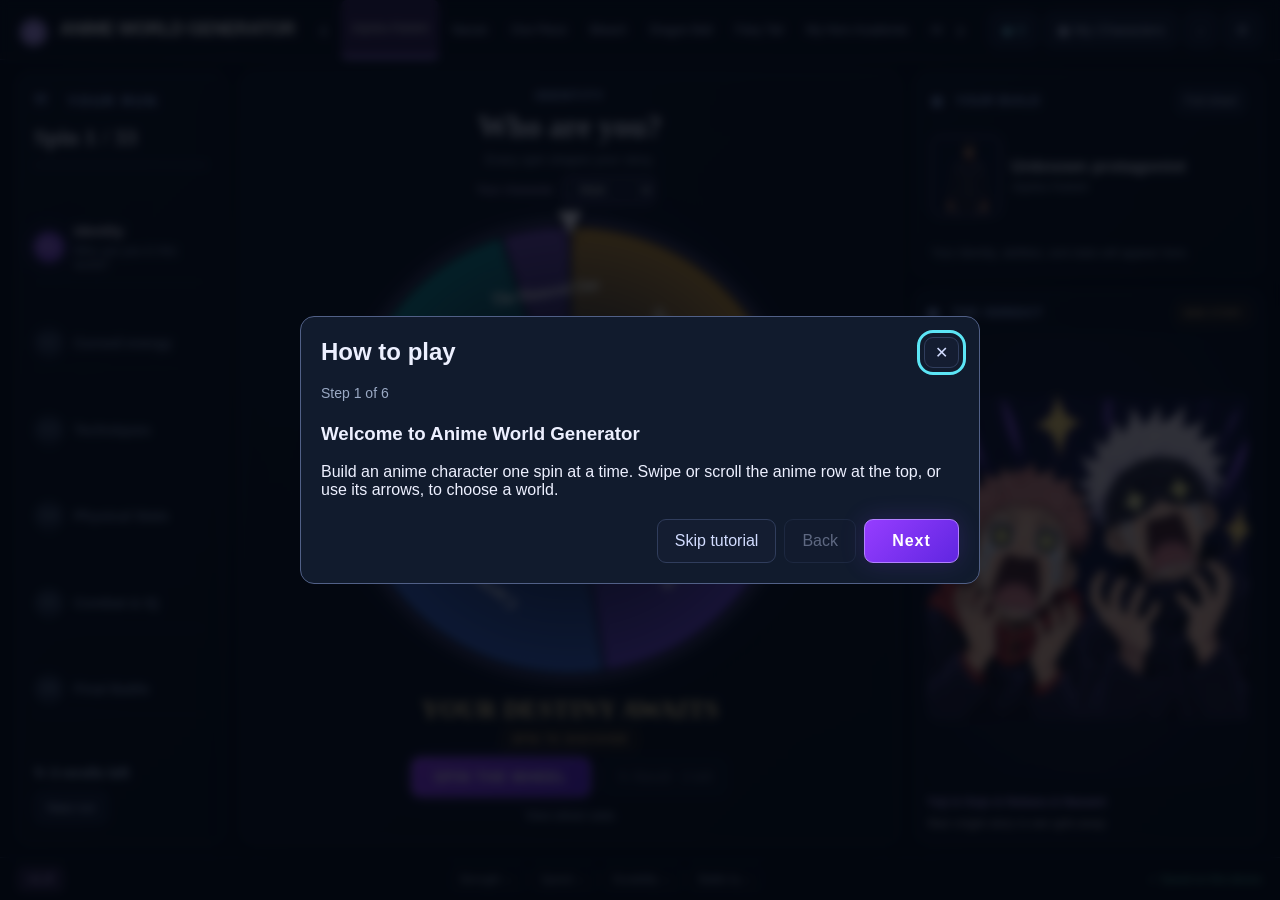
==== commit e9082d31: "Release 1.8 with matching chibi reaction artwork" ====
--- a/index.html
+++ b/index.html
@@ -1,11 +1,11 @@
 <!doctype html>
-<html lang="en"><head><meta charset="utf-8"><meta name="viewport" content="width=device-width,initial-scale=1"><title>Anime World Generator v1.7</title><meta name="application-version" content="1.7"><meta name="description" content="Spin your anime destiny. Build a character, unlock powers, and face your final enemy."><link rel="icon" href="icon.svg"><link rel="stylesheet" href="style.css?v=1.7"><link rel="stylesheet" href="fit.css?v=1.7"></head>
+<html lang="en"><head><meta charset="utf-8"><meta name="viewport" content="width=device-width,initial-scale=1"><title>Anime World Generator v1.8</title><meta name="application-version" content="1.8"><meta name="description" content="Spin your anime destiny. Build a character, unlock powers, and face your final enemy."><link rel="icon" href="icon.svg"><link rel="stylesheet" href="style.css?v=1.8"><link rel="stylesheet" href="fit.css?v=1.8"></head>
 <body><header><a class="brand" href="index.html"><span class="brand-icon">◉</span> ANIME WORLD GENERATOR</a><nav id="animeTabs" aria-label="Anime worlds"></nav><div class="header-actions"><button id="gemShop" aria-label="Gem shop">◆ 0</button><button id="library">▣ <span>My Characters</span></button><button id="sound" aria-label="Toggle sound" title="Toggle sound">♫</button><button id="settings" aria-label="Settings">⚙</button></div></header>
 <main><aside class="panel journey"><div class="eyebrow">⛩ &nbsp; YOUR RUN</div><h2 id="progressText"></h2><div class="progress-track"><div id="progressBar"></div></div><div id="chapters"></div><div class="journey-bottom"><strong id="rerollsLeft"></strong><p>One spin can change everything.</p><button id="newRun" class="subtle">New run</button><div class="landscape">ANOTHER WORLD.<br>ANOTHER YOU.</div></div></aside>
 <section class="panel play"><div class="eyebrow" id="stepLabel"></div><h1 id="question"></h1><p id="context" class="muted"></p><div id="appearanceSetup" class="appearance-setup"><label for="genderChoice">Your character</label><select id="genderChoice" aria-label="Character appearance"><option value="male">Male</option><option value="female">Female</option><option value="random">Random</option></select><span id="genderResolved"></span></div><div class="wheel-wrap"><div class="pointer"></div><canvas id="wheel" width="1100" height="1100" aria-label="Weighted prize wheel"></canvas><div class="wheel-hub">◉<small>YOUR DESTINY</small></div></div><div class="reveal" aria-live="polite"><h2 id="result">YOUR STORY STARTS HERE</h2><span id="resultTag" class="tag">SPIN TO BEGIN</span></div><div class="controls"><button id="spin" class="primary">SPIN THE WHEEL</button><button id="reroll">↻ &nbsp; Reroll</button></div><button id="viewOdds" class="odds-button">View wheel odds</button><p id="battleHint" class="muted"></p></section>
 <aside class="right"><section class="panel build"><div class="build-heading"><div class="eyebrow">▥ &nbsp; YOUR BUILD</div><button id="characterSheet" class="subtle">Full sheet</button></div><div class="identity"><button id="portraitButton" class="portrait-thumb" aria-label="View evolving character portrait"><span id="buildPortrait" class="portrait-art"></span></button><div><h2 id="identity">Unknown protagonist</h2><p id="worldName"></p></div></div><div id="identityBadges" aria-label="Identity results"></div><div id="buildRows"></div></section><section class="panel verdict"><div class="verdict-heading"><div class="eyebrow">▣ &nbsp; THE VERDICT</div><span id="reactionTag" class="tag">NEW STORY</span></div><div id="verdictStage" class="reaction-stage"><div id="reactionImage" class="reaction-image" role="img" aria-label="Anime character reaction"></div><div id="zoroGuest" class="reaction-image zoro-guest" role="img" aria-label="Lost Zoro" hidden></div></div><div class="reaction-copy"><span id="reactionSpeaker"></span><p id="reactionText">Your origin story is one spin away.</p><p id="cameoExchange" class="cameo-exchange" hidden></p></div></section></aside></main>
 <div class="mobile-tabs" aria-label="Game panels"><button id="showWheel" aria-pressed="true">Wheel</button><button id="showBuild" aria-pressed="false">Character</button><button id="showReactions" aria-pressed="false">Reactions</button></div>
-<footer><span class="version-badge" aria-label="Version 1.7">v1.7</span><div id="statStrip"></div><span id="saveStatus">Saved on this device</span></footer>
+<footer><span class="version-badge" aria-label="Version 1.8">v1.8</span><div id="statStrip"></div><span id="saveStatus">Saved on this device</span></footer>
 <dialog id="dialog"><div class="dialog-top"><h2 id="dialogTitle"></h2><button id="closeDialog" aria-label="Close dialog">✕</button></div><div id="dialogBody"></div></dialog>
 <dialog id="reactionDialog" aria-labelledby="mobileResult" aria-describedby="mobileCaption"><div class="reaction-modal-header"><span class="eyebrow">THE VERDICT</span><button id="closeReaction" aria-label="Close reaction">✕</button></div><p id="mobileTopic" class="reaction-topic"></p><h2 id="mobileResult"></h2><span id="mobileTag" class="tag"></span><div id="mobileStage" class="reaction-stage"><div id="mobileArt" class="reaction-image" role="img"></div><div id="mobileZoro" class="reaction-image zoro-guest" role="img" aria-label="Lost Zoro" hidden></div></div><div class="reaction-copy"><span id="mobileSpeaker"></span><p id="mobileCaption"></p><p id="mobileCameo" class="cameo-exchange" hidden></p></div><div class="reaction-modal-actions"><button id="continueReaction" class="primary">Continue</button><button id="rerollReaction">Reroll</button><button id="buyReactionReroll">Buy reroll · 1 gem</button></div></dialog>
-<script src="reaction-variety.js?v=1.7"></script><script src="dialogue-expansion.js?v=1.7"></script><script src="worlds-extra.js?v=1.7"></script><script src="reactions-extra.js?v=1.7"></script><script src="character-art.js?v=1.7"></script><script src="portrait.js?v=1.7"></script><script src="reactions.js?v=1.7"></script><script src="game.js?v=1.7"></script><script src="battle-art.js?v=1.7"></script><script src="battle.js?v=1.7"></script><script src="app.js?v=1.7"></script></body></html>
+<script src="reaction-variety.js?v=1.8"></script><script src="dialogue-expansion.js?v=1.8"></script><script src="worlds-extra.js?v=1.8"></script><script src="reactions-extra.js?v=1.8"></script><script src="character-art.js?v=1.8"></script><script src="portrait.js?v=1.8"></script><script src="reactions.js?v=1.8"></script><script src="game.js?v=1.8"></script><script src="battle-art.js?v=1.8"></script><script src="battle.js?v=1.8"></script><script src="app.js?v=1.8"></script></body></html>
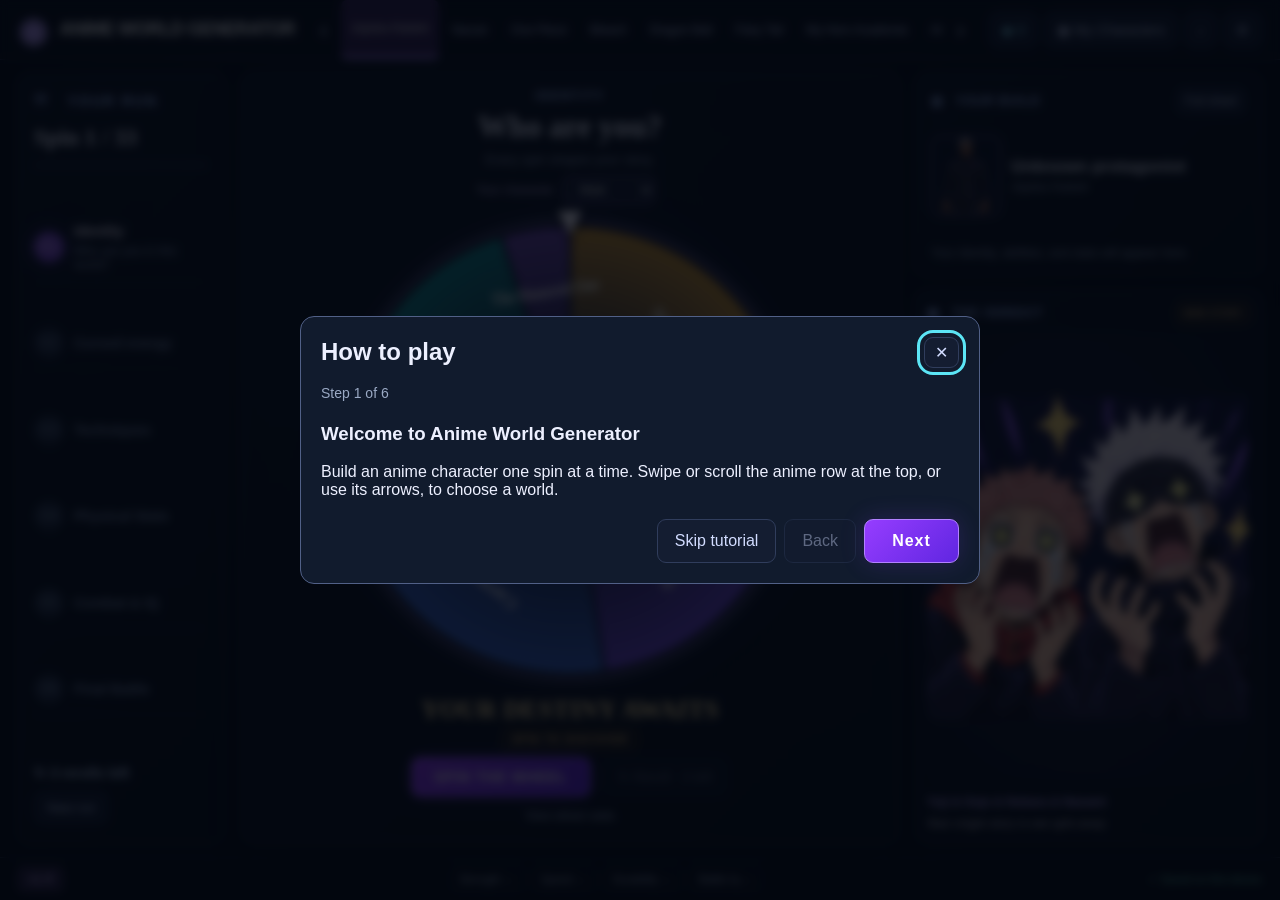
==== commit e6d52724: "Release 1.9 with AI artwork disclosure in Settings" ====
--- a/index.html
+++ b/index.html
@@ -1,11 +1,11 @@
 <!doctype html>
-<html lang="en"><head><meta charset="utf-8"><meta name="viewport" content="width=device-width,initial-scale=1"><title>Anime World Generator v1.8</title><meta name="application-version" content="1.8"><meta name="description" content="Spin your anime destiny. Build a character, unlock powers, and face your final enemy."><link rel="icon" href="icon.svg"><link rel="stylesheet" href="style.css?v=1.8"><link rel="stylesheet" href="fit.css?v=1.8"></head>
+<html lang="en"><head><meta charset="utf-8"><meta name="viewport" content="width=device-width,initial-scale=1"><title>Anime World Generator v1.9</title><meta name="application-version" content="1.9"><meta name="description" content="Spin your anime destiny. Build a character, unlock powers, and face your final enemy."><link rel="icon" href="icon.svg"><link rel="stylesheet" href="style.css?v=1.9"><link rel="stylesheet" href="fit.css?v=1.9"></head>
 <body><header><a class="brand" href="index.html"><span class="brand-icon">◉</span> ANIME WORLD GENERATOR</a><nav id="animeTabs" aria-label="Anime worlds"></nav><div class="header-actions"><button id="gemShop" aria-label="Gem shop">◆ 0</button><button id="library">▣ <span>My Characters</span></button><button id="sound" aria-label="Toggle sound" title="Toggle sound">♫</button><button id="settings" aria-label="Settings">⚙</button></div></header>
 <main><aside class="panel journey"><div class="eyebrow">⛩ &nbsp; YOUR RUN</div><h2 id="progressText"></h2><div class="progress-track"><div id="progressBar"></div></div><div id="chapters"></div><div class="journey-bottom"><strong id="rerollsLeft"></strong><p>One spin can change everything.</p><button id="newRun" class="subtle">New run</button><div class="landscape">ANOTHER WORLD.<br>ANOTHER YOU.</div></div></aside>
 <section class="panel play"><div class="eyebrow" id="stepLabel"></div><h1 id="question"></h1><p id="context" class="muted"></p><div id="appearanceSetup" class="appearance-setup"><label for="genderChoice">Your character</label><select id="genderChoice" aria-label="Character appearance"><option value="male">Male</option><option value="female">Female</option><option value="random">Random</option></select><span id="genderResolved"></span></div><div class="wheel-wrap"><div class="pointer"></div><canvas id="wheel" width="1100" height="1100" aria-label="Weighted prize wheel"></canvas><div class="wheel-hub">◉<small>YOUR DESTINY</small></div></div><div class="reveal" aria-live="polite"><h2 id="result">YOUR STORY STARTS HERE</h2><span id="resultTag" class="tag">SPIN TO BEGIN</span></div><div class="controls"><button id="spin" class="primary">SPIN THE WHEEL</button><button id="reroll">↻ &nbsp; Reroll</button></div><button id="viewOdds" class="odds-button">View wheel odds</button><p id="battleHint" class="muted"></p></section>
 <aside class="right"><section class="panel build"><div class="build-heading"><div class="eyebrow">▥ &nbsp; YOUR BUILD</div><button id="characterSheet" class="subtle">Full sheet</button></div><div class="identity"><button id="portraitButton" class="portrait-thumb" aria-label="View evolving character portrait"><span id="buildPortrait" class="portrait-art"></span></button><div><h2 id="identity">Unknown protagonist</h2><p id="worldName"></p></div></div><div id="identityBadges" aria-label="Identity results"></div><div id="buildRows"></div></section><section class="panel verdict"><div class="verdict-heading"><div class="eyebrow">▣ &nbsp; THE VERDICT</div><span id="reactionTag" class="tag">NEW STORY</span></div><div id="verdictStage" class="reaction-stage"><div id="reactionImage" class="reaction-image" role="img" aria-label="Anime character reaction"></div><div id="zoroGuest" class="reaction-image zoro-guest" role="img" aria-label="Lost Zoro" hidden></div></div><div class="reaction-copy"><span id="reactionSpeaker"></span><p id="reactionText">Your origin story is one spin away.</p><p id="cameoExchange" class="cameo-exchange" hidden></p></div></section></aside></main>
 <div class="mobile-tabs" aria-label="Game panels"><button id="showWheel" aria-pressed="true">Wheel</button><button id="showBuild" aria-pressed="false">Character</button><button id="showReactions" aria-pressed="false">Reactions</button></div>
-<footer><span class="version-badge" aria-label="Version 1.8">v1.8</span><div id="statStrip"></div><span id="saveStatus">Saved on this device</span></footer>
+<footer><span class="version-badge" aria-label="Version 1.9">v1.9</span><div id="statStrip"></div><span id="saveStatus">Saved on this device</span></footer>
 <dialog id="dialog"><div class="dialog-top"><h2 id="dialogTitle"></h2><button id="closeDialog" aria-label="Close dialog">✕</button></div><div id="dialogBody"></div></dialog>
 <dialog id="reactionDialog" aria-labelledby="mobileResult" aria-describedby="mobileCaption"><div class="reaction-modal-header"><span class="eyebrow">THE VERDICT</span><button id="closeReaction" aria-label="Close reaction">✕</button></div><p id="mobileTopic" class="reaction-topic"></p><h2 id="mobileResult"></h2><span id="mobileTag" class="tag"></span><div id="mobileStage" class="reaction-stage"><div id="mobileArt" class="reaction-image" role="img"></div><div id="mobileZoro" class="reaction-image zoro-guest" role="img" aria-label="Lost Zoro" hidden></div></div><div class="reaction-copy"><span id="mobileSpeaker"></span><p id="mobileCaption"></p><p id="mobileCameo" class="cameo-exchange" hidden></p></div><div class="reaction-modal-actions"><button id="continueReaction" class="primary">Continue</button><button id="rerollReaction">Reroll</button><button id="buyReactionReroll">Buy reroll · 1 gem</button></div></dialog>
-<script src="reaction-variety.js?v=1.8"></script><script src="dialogue-expansion.js?v=1.8"></script><script src="worlds-extra.js?v=1.8"></script><script src="reactions-extra.js?v=1.8"></script><script src="character-art.js?v=1.8"></script><script src="portrait.js?v=1.8"></script><script src="reactions.js?v=1.8"></script><script src="game.js?v=1.8"></script><script src="battle-art.js?v=1.8"></script><script src="battle.js?v=1.8"></script><script src="app.js?v=1.8"></script></body></html>
+<script src="reaction-variety.js?v=1.9"></script><script src="dialogue-expansion.js?v=1.9"></script><script src="worlds-extra.js?v=1.9"></script><script src="reactions-extra.js?v=1.9"></script><script src="character-art.js?v=1.9"></script><script src="portrait.js?v=1.9"></script><script src="reactions.js?v=1.9"></script><script src="game.js?v=1.9"></script><script src="battle-art.js?v=1.9"></script><script src="battle.js?v=1.9"></script><script src="app.js?v=1.9"></script></body></html>
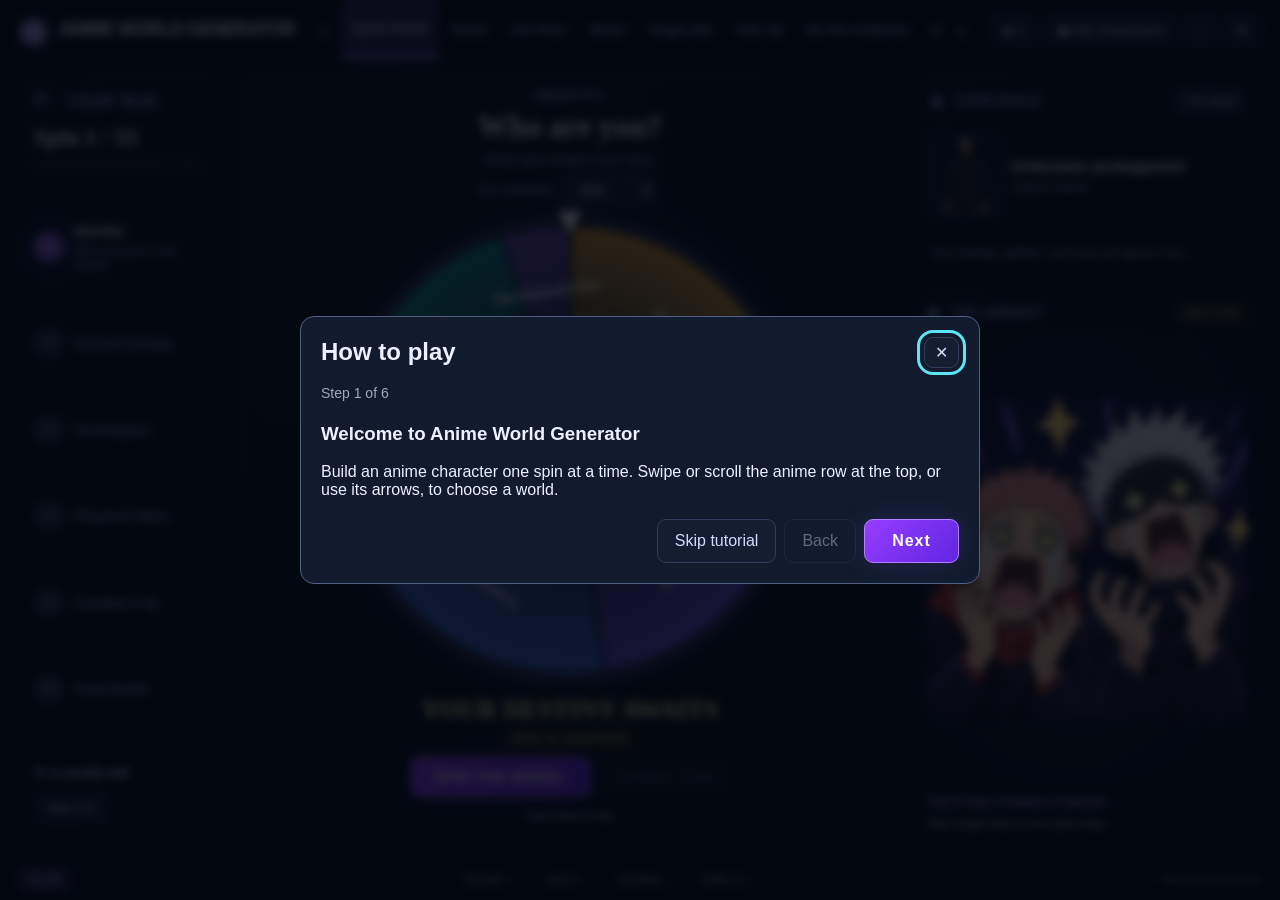
==== commit 7a734110: "Release 1.10 with expressive portraits for all new reaction hosts" ====
--- a/index.html
+++ b/index.html
@@ -1,11 +1,11 @@
 <!doctype html>
-<html lang="en"><head><meta charset="utf-8"><meta name="viewport" content="width=device-width,initial-scale=1"><title>Anime World Generator v1.9</title><meta name="application-version" content="1.9"><meta name="description" content="Spin your anime destiny. Build a character, unlock powers, and face your final enemy."><link rel="icon" href="icon.svg"><link rel="stylesheet" href="style.css?v=1.9"><link rel="stylesheet" href="fit.css?v=1.9"></head>
+<html lang="en"><head><meta charset="utf-8"><meta name="viewport" content="width=device-width,initial-scale=1"><title>Anime World Generator v1.10</title><meta name="application-version" content="1.10"><meta name="description" content="Spin your anime destiny. Build a character, unlock powers, and face your final enemy."><link rel="icon" href="icon.svg"><link rel="stylesheet" href="style.css?v=1.10"><link rel="stylesheet" href="fit.css?v=1.10"></head>
 <body><header><a class="brand" href="index.html"><span class="brand-icon">◉</span> ANIME WORLD GENERATOR</a><nav id="animeTabs" aria-label="Anime worlds"></nav><div class="header-actions"><button id="gemShop" aria-label="Gem shop">◆ 0</button><button id="library">▣ <span>My Characters</span></button><button id="sound" aria-label="Toggle sound" title="Toggle sound">♫</button><button id="settings" aria-label="Settings">⚙</button></div></header>
 <main><aside class="panel journey"><div class="eyebrow">⛩ &nbsp; YOUR RUN</div><h2 id="progressText"></h2><div class="progress-track"><div id="progressBar"></div></div><div id="chapters"></div><div class="journey-bottom"><strong id="rerollsLeft"></strong><p>One spin can change everything.</p><button id="newRun" class="subtle">New run</button><div class="landscape">ANOTHER WORLD.<br>ANOTHER YOU.</div></div></aside>
 <section class="panel play"><div class="eyebrow" id="stepLabel"></div><h1 id="question"></h1><p id="context" class="muted"></p><div id="appearanceSetup" class="appearance-setup"><label for="genderChoice">Your character</label><select id="genderChoice" aria-label="Character appearance"><option value="male">Male</option><option value="female">Female</option><option value="random">Random</option></select><span id="genderResolved"></span></div><div class="wheel-wrap"><div class="pointer"></div><canvas id="wheel" width="1100" height="1100" aria-label="Weighted prize wheel"></canvas><div class="wheel-hub">◉<small>YOUR DESTINY</small></div></div><div class="reveal" aria-live="polite"><h2 id="result">YOUR STORY STARTS HERE</h2><span id="resultTag" class="tag">SPIN TO BEGIN</span></div><div class="controls"><button id="spin" class="primary">SPIN THE WHEEL</button><button id="reroll">↻ &nbsp; Reroll</button></div><button id="viewOdds" class="odds-button">View wheel odds</button><p id="battleHint" class="muted"></p></section>
 <aside class="right"><section class="panel build"><div class="build-heading"><div class="eyebrow">▥ &nbsp; YOUR BUILD</div><button id="characterSheet" class="subtle">Full sheet</button></div><div class="identity"><button id="portraitButton" class="portrait-thumb" aria-label="View evolving character portrait"><span id="buildPortrait" class="portrait-art"></span></button><div><h2 id="identity">Unknown protagonist</h2><p id="worldName"></p></div></div><div id="identityBadges" aria-label="Identity results"></div><div id="buildRows"></div></section><section class="panel verdict"><div class="verdict-heading"><div class="eyebrow">▣ &nbsp; THE VERDICT</div><span id="reactionTag" class="tag">NEW STORY</span></div><div id="verdictStage" class="reaction-stage"><div id="reactionImage" class="reaction-image" role="img" aria-label="Anime character reaction"></div><div id="zoroGuest" class="reaction-image zoro-guest" role="img" aria-label="Lost Zoro" hidden></div></div><div class="reaction-copy"><span id="reactionSpeaker"></span><p id="reactionText">Your origin story is one spin away.</p><p id="cameoExchange" class="cameo-exchange" hidden></p></div></section></aside></main>
 <div class="mobile-tabs" aria-label="Game panels"><button id="showWheel" aria-pressed="true">Wheel</button><button id="showBuild" aria-pressed="false">Character</button><button id="showReactions" aria-pressed="false">Reactions</button></div>
-<footer><span class="version-badge" aria-label="Version 1.9">v1.9</span><div id="statStrip"></div><span id="saveStatus">Saved on this device</span></footer>
+<footer><span class="version-badge" aria-label="Version 1.10">v1.10</span><div id="statStrip"></div><span id="saveStatus">Saved on this device</span></footer>
 <dialog id="dialog"><div class="dialog-top"><h2 id="dialogTitle"></h2><button id="closeDialog" aria-label="Close dialog">✕</button></div><div id="dialogBody"></div></dialog>
 <dialog id="reactionDialog" aria-labelledby="mobileResult" aria-describedby="mobileCaption"><div class="reaction-modal-header"><span class="eyebrow">THE VERDICT</span><button id="closeReaction" aria-label="Close reaction">✕</button></div><p id="mobileTopic" class="reaction-topic"></p><h2 id="mobileResult"></h2><span id="mobileTag" class="tag"></span><div id="mobileStage" class="reaction-stage"><div id="mobileArt" class="reaction-image" role="img"></div><div id="mobileZoro" class="reaction-image zoro-guest" role="img" aria-label="Lost Zoro" hidden></div></div><div class="reaction-copy"><span id="mobileSpeaker"></span><p id="mobileCaption"></p><p id="mobileCameo" class="cameo-exchange" hidden></p></div><div class="reaction-modal-actions"><button id="continueReaction" class="primary">Continue</button><button id="rerollReaction">Reroll</button><button id="buyReactionReroll">Buy reroll · 1 gem</button></div></dialog>
-<script src="reaction-variety.js?v=1.9"></script><script src="dialogue-expansion.js?v=1.9"></script><script src="worlds-extra.js?v=1.9"></script><script src="reactions-extra.js?v=1.9"></script><script src="character-art.js?v=1.9"></script><script src="portrait.js?v=1.9"></script><script src="reactions.js?v=1.9"></script><script src="game.js?v=1.9"></script><script src="battle-art.js?v=1.9"></script><script src="battle.js?v=1.9"></script><script src="app.js?v=1.9"></script></body></html>
+<script src="reaction-variety.js?v=1.10"></script><script src="dialogue-expansion.js?v=1.10"></script><script src="worlds-extra.js?v=1.10"></script><script src="reactions-extra.js?v=1.10"></script><script src="character-art.js?v=1.10"></script><script src="portrait.js?v=1.10"></script><script src="reactions.js?v=1.10"></script><script src="game.js?v=1.10"></script><script src="battle-art.js?v=1.10"></script><script src="battle.js?v=1.10"></script><script src="app.js?v=1.10"></script></body></html>
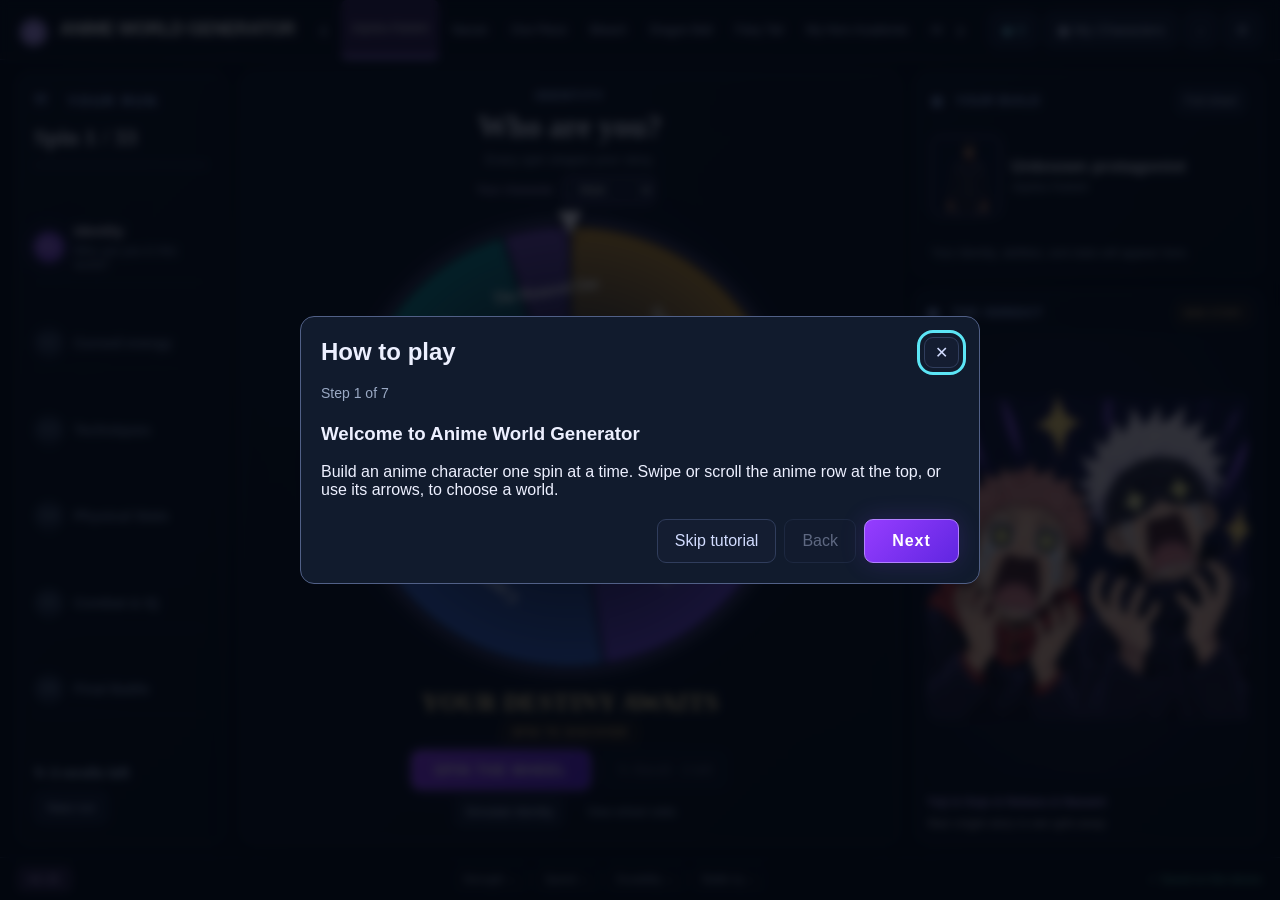
==== commit 941c42e5: "Add v1.11 reactions, identity transformations, battle scenery and section simulation" ====
--- a/index.html
+++ b/index.html
@@ -1,11 +1,11 @@
 <!doctype html>
-<html lang="en"><head><meta charset="utf-8"><meta name="viewport" content="width=device-width,initial-scale=1"><title>Anime World Generator v1.10</title><meta name="application-version" content="1.10"><meta name="description" content="Spin your anime destiny. Build a character, unlock powers, and face your final enemy."><link rel="icon" href="icon.svg"><link rel="stylesheet" href="style.css?v=1.10"><link rel="stylesheet" href="fit.css?v=1.10"></head>
+<html lang="en"><head><meta charset="utf-8"><meta name="viewport" content="width=device-width,initial-scale=1"><title>Anime World Generator v1.11</title><meta name="application-version" content="1.11"><meta name="description" content="Spin your anime destiny. Build a character, unlock powers, and face your final enemy."><link rel="icon" href="icon.svg"><link rel="stylesheet" href="style.css?v=1.11"><link rel="stylesheet" href="fit.css?v=1.11"></head>
 <body><header><a class="brand" href="index.html"><span class="brand-icon">◉</span> ANIME WORLD GENERATOR</a><nav id="animeTabs" aria-label="Anime worlds"></nav><div class="header-actions"><button id="gemShop" aria-label="Gem shop">◆ 0</button><button id="library">▣ <span>My Characters</span></button><button id="sound" aria-label="Toggle sound" title="Toggle sound">♫</button><button id="settings" aria-label="Settings">⚙</button></div></header>
 <main><aside class="panel journey"><div class="eyebrow">⛩ &nbsp; YOUR RUN</div><h2 id="progressText"></h2><div class="progress-track"><div id="progressBar"></div></div><div id="chapters"></div><div class="journey-bottom"><strong id="rerollsLeft"></strong><p>One spin can change everything.</p><button id="newRun" class="subtle">New run</button><div class="landscape">ANOTHER WORLD.<br>ANOTHER YOU.</div></div></aside>
-<section class="panel play"><div class="eyebrow" id="stepLabel"></div><h1 id="question"></h1><p id="context" class="muted"></p><div id="appearanceSetup" class="appearance-setup"><label for="genderChoice">Your character</label><select id="genderChoice" aria-label="Character appearance"><option value="male">Male</option><option value="female">Female</option><option value="random">Random</option></select><span id="genderResolved"></span></div><div class="wheel-wrap"><div class="pointer"></div><canvas id="wheel" width="1100" height="1100" aria-label="Weighted prize wheel"></canvas><div class="wheel-hub">◉<small>YOUR DESTINY</small></div></div><div class="reveal" aria-live="polite"><h2 id="result">YOUR STORY STARTS HERE</h2><span id="resultTag" class="tag">SPIN TO BEGIN</span></div><div class="controls"><button id="spin" class="primary">SPIN THE WHEEL</button><button id="reroll">↻ &nbsp; Reroll</button></div><button id="viewOdds" class="odds-button">View wheel odds</button><p id="battleHint" class="muted"></p></section>
+<section class="panel play"><div class="eyebrow" id="stepLabel"></div><h1 id="question"></h1><p id="context" class="muted"></p><div id="appearanceSetup" class="appearance-setup"><label for="genderChoice">Your character</label><select id="genderChoice" aria-label="Character appearance"><option value="male">Male</option><option value="female">Female</option><option value="random">Random</option></select><span id="genderResolved"></span></div><div class="wheel-wrap"><div class="pointer"></div><canvas id="wheel" width="1100" height="1100" aria-label="Weighted prize wheel"></canvas><div class="wheel-hub">◉<small>YOUR DESTINY</small></div></div><div class="reveal" aria-live="polite"><h2 id="result">YOUR STORY STARTS HERE</h2><span id="resultTag" class="tag">SPIN TO BEGIN</span></div><div class="controls"><button id="spin" class="primary">SPIN THE WHEEL</button><button id="reroll">↻ &nbsp; Reroll</button></div><div class="step-options"><button id="simulateStep" class="subtle" title="Complete this section with the same wheel odds. Keeps any revealed result.">Simulate this step</button><button id="viewOdds" class="odds-button">View wheel odds</button></div><p id="battleHint" class="muted"></p></section>
 <aside class="right"><section class="panel build"><div class="build-heading"><div class="eyebrow">▥ &nbsp; YOUR BUILD</div><button id="characterSheet" class="subtle">Full sheet</button></div><div class="identity"><button id="portraitButton" class="portrait-thumb" aria-label="View evolving character portrait"><span id="buildPortrait" class="portrait-art"></span></button><div><h2 id="identity">Unknown protagonist</h2><p id="worldName"></p></div></div><div id="identityBadges" aria-label="Identity results"></div><div id="buildRows"></div></section><section class="panel verdict"><div class="verdict-heading"><div class="eyebrow">▣ &nbsp; THE VERDICT</div><span id="reactionTag" class="tag">NEW STORY</span></div><div id="verdictStage" class="reaction-stage"><div id="reactionImage" class="reaction-image" role="img" aria-label="Anime character reaction"></div><div id="zoroGuest" class="reaction-image zoro-guest" role="img" aria-label="Lost Zoro" hidden></div></div><div class="reaction-copy"><span id="reactionSpeaker"></span><p id="reactionText">Your origin story is one spin away.</p><p id="cameoExchange" class="cameo-exchange" hidden></p></div></section></aside></main>
 <div class="mobile-tabs" aria-label="Game panels"><button id="showWheel" aria-pressed="true">Wheel</button><button id="showBuild" aria-pressed="false">Character</button><button id="showReactions" aria-pressed="false">Reactions</button></div>
-<footer><span class="version-badge" aria-label="Version 1.10">v1.10</span><div id="statStrip"></div><span id="saveStatus">Saved on this device</span></footer>
+<footer><span class="version-badge" aria-label="Version 1.11">v1.11</span><div id="statStrip"></div><span id="saveStatus">Saved on this device</span></footer>
 <dialog id="dialog"><div class="dialog-top"><h2 id="dialogTitle"></h2><button id="closeDialog" aria-label="Close dialog">✕</button></div><div id="dialogBody"></div></dialog>
 <dialog id="reactionDialog" aria-labelledby="mobileResult" aria-describedby="mobileCaption"><div class="reaction-modal-header"><span class="eyebrow">THE VERDICT</span><button id="closeReaction" aria-label="Close reaction">✕</button></div><p id="mobileTopic" class="reaction-topic"></p><h2 id="mobileResult"></h2><span id="mobileTag" class="tag"></span><div id="mobileStage" class="reaction-stage"><div id="mobileArt" class="reaction-image" role="img"></div><div id="mobileZoro" class="reaction-image zoro-guest" role="img" aria-label="Lost Zoro" hidden></div></div><div class="reaction-copy"><span id="mobileSpeaker"></span><p id="mobileCaption"></p><p id="mobileCameo" class="cameo-exchange" hidden></p></div><div class="reaction-modal-actions"><button id="continueReaction" class="primary">Continue</button><button id="rerollReaction">Reroll</button><button id="buyReactionReroll">Buy reroll · 1 gem</button></div></dialog>
-<script src="reaction-variety.js?v=1.10"></script><script src="dialogue-expansion.js?v=1.10"></script><script src="worlds-extra.js?v=1.10"></script><script src="reactions-extra.js?v=1.10"></script><script src="character-art.js?v=1.10"></script><script src="portrait.js?v=1.10"></script><script src="reactions.js?v=1.10"></script><script src="game.js?v=1.10"></script><script src="battle-art.js?v=1.10"></script><script src="battle.js?v=1.10"></script><script src="app.js?v=1.10"></script></body></html>
+<script src="reaction-variety.js?v=1.11"></script><script src="dialogue-expansion.js?v=1.11"></script><script src="worlds-extra.js?v=1.11"></script><script src="reactions-extra.js?v=1.11"></script><script src="character-art.js?v=1.11"></script><script src="identity-art.js?v=1.11"></script><script src="portrait.js?v=1.11"></script><script src="reactions.js?v=1.11"></script><script src="game.js?v=1.11"></script><script src="battle-art.js?v=1.11"></script><script src="battle.js?v=1.11"></script><script src="app.js?v=1.11"></script></body></html>
--- a/fit.css
+++ b/fit.css
@@ -156,3 +156,14 @@
 @media(max-width:600px){.battle-player.standing{width:30cqw;height:76cqh;left:10%}.battle-player.build-slender{width:28cqw}.battle-player.build-broad{width:32cqw}}
 #gemShop{color:#8de8ff;white-space:nowrap}.gem-reward{font-size:13px;color:#8de8ff;text-align:center;margin:10px 0 0}.reaction-modal-actions{flex-wrap:wrap}#buyReactionReroll{grid-column:1/-1;flex-basis:100%;padding:7px;font-size:12px;color:#8de8ff}
 @media(max-width:500px){header{gap:5px}.brand{font-size:11px;gap:5px}.header-actions{gap:3px}.header-actions button{padding:7px}#gemShop{font-size:12px}}
+
+/* Section simulation shares the existing options row to preserve wheel space. */
+.step-options{display:flex;align-items:center;justify-content:center;gap:12px;flex-wrap:wrap}.step-options button{font-size:12px;padding:6px 10px;min-height:30px}.step-options .odds-button{margin:0}
+.simulation-results{display:grid;gap:10px;margin:16px 0;max-height:55dvh;overflow:auto}.simulation-result{padding:12px;border:1px solid #495171;border-radius:10px;background:#141d31}.simulation-result>span,.simulation-result>strong{display:block}.simulation-result>strong{margin:4px 0;color:#e2c3ff}.simulation-result p{font-size:14px;line-height:1.5;white-space:pre-line;margin:8px 0 0}
+
+.battle-backdrop{position:absolute;inset:0;background-size:200% 300%;background-repeat:no-repeat;z-index:-1}.battle-scene:has(.battle-backdrop){background:#172239}.battle-scene:has(.battle-backdrop) .battle-ground{opacity:.3;height:16%;border:0;background:radial-gradient(ellipse,#100e1e88,transparent 70%)}
+.identity-model .character-fullbody{filter:none;height:auto;width:min(94cqw,calc(94cqh * var(--model-ratio)));bottom:2%}.portrait-thumb .identity-model .character-fullbody{height:115%;width:auto;bottom:-15%}
+/* Fit broad wings, tails and quadrupedal bodies without stretching or clipping. */
+.battle-player.cohesive:has(.identity-model){width:53cqw;left:2%}
+.battle-player .identity-model .character-fullbody{height:auto;width:min(94cqw,calc(100cqh * var(--model-ratio)));bottom:0}
+.battle-player .identity-exceed .character-fullbody{height:auto;width:min(94cqw,calc(66cqh * var(--model-ratio)))}
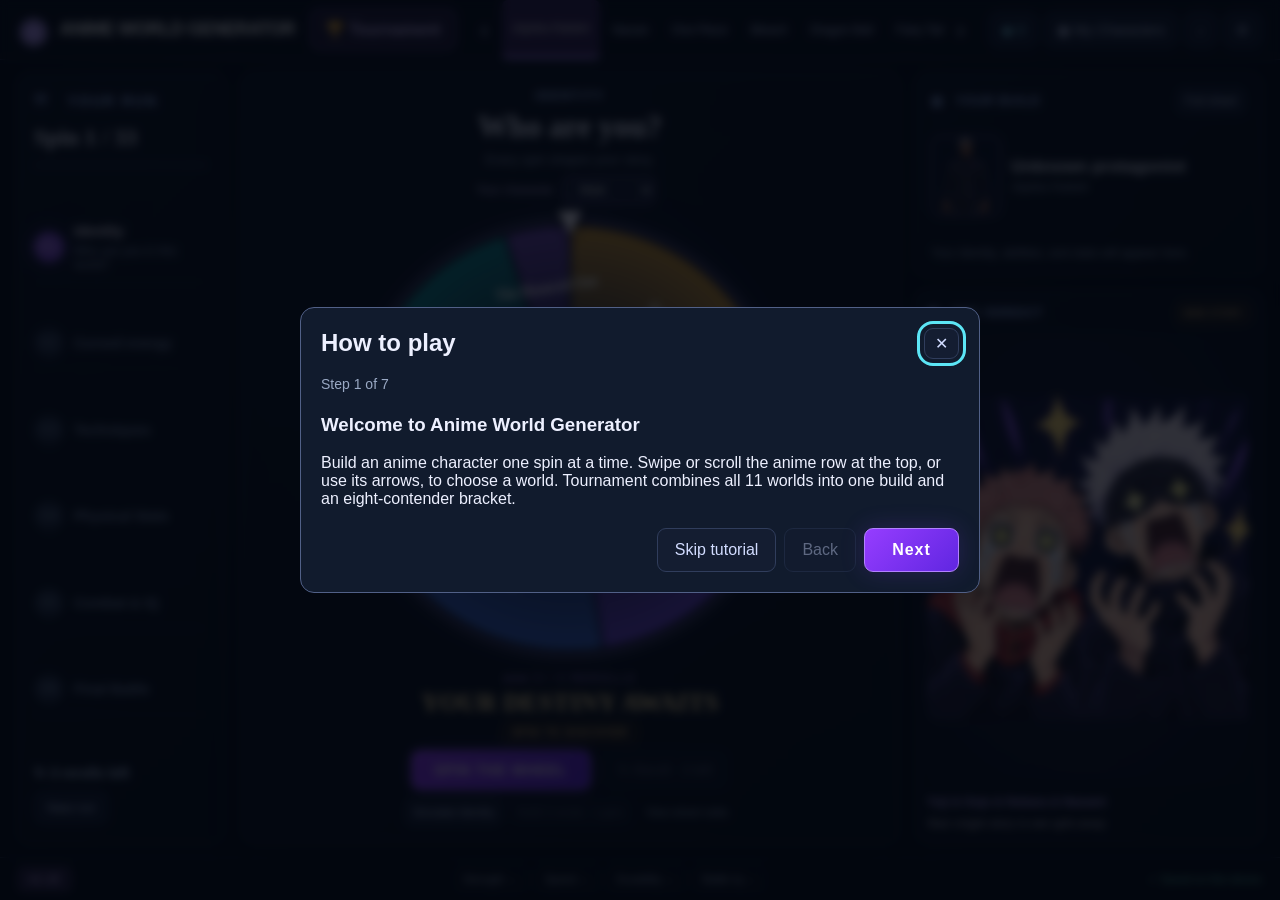
==== commit c76aa4d3: "Release 1.12 with combined tournament, new worlds and full reroll refills" ====
--- a/index.html
+++ b/index.html
@@ -1,11 +1,11 @@
 <!doctype html>
-<html lang="en"><head><meta charset="utf-8"><meta name="viewport" content="width=device-width,initial-scale=1"><title>Anime World Generator v1.11</title><meta name="application-version" content="1.11"><meta name="description" content="Spin your anime destiny. Build a character, unlock powers, and face your final enemy."><link rel="icon" href="icon.svg"><link rel="stylesheet" href="style.css?v=1.11"><link rel="stylesheet" href="fit.css?v=1.11"></head>
-<body><header><a class="brand" href="index.html"><span class="brand-icon">◉</span> ANIME WORLD GENERATOR</a><nav id="animeTabs" aria-label="Anime worlds"></nav><div class="header-actions"><button id="gemShop" aria-label="Gem shop">◆ 0</button><button id="library">▣ <span>My Characters</span></button><button id="sound" aria-label="Toggle sound" title="Toggle sound">♫</button><button id="settings" aria-label="Settings">⚙</button></div></header>
-<main><aside class="panel journey"><div class="eyebrow">⛩ &nbsp; YOUR RUN</div><h2 id="progressText"></h2><div class="progress-track"><div id="progressBar"></div></div><div id="chapters"></div><div class="journey-bottom"><strong id="rerollsLeft"></strong><p>One spin can change everything.</p><button id="newRun" class="subtle">New run</button><div class="landscape">ANOTHER WORLD.<br>ANOTHER YOU.</div></div></aside>
-<section class="panel play"><div class="eyebrow" id="stepLabel"></div><h1 id="question"></h1><p id="context" class="muted"></p><div id="appearanceSetup" class="appearance-setup"><label for="genderChoice">Your character</label><select id="genderChoice" aria-label="Character appearance"><option value="male">Male</option><option value="female">Female</option><option value="random">Random</option></select><span id="genderResolved"></span></div><div class="wheel-wrap"><div class="pointer"></div><canvas id="wheel" width="1100" height="1100" aria-label="Weighted prize wheel"></canvas><div class="wheel-hub">◉<small>YOUR DESTINY</small></div></div><div class="reveal" aria-live="polite"><h2 id="result">YOUR STORY STARTS HERE</h2><span id="resultTag" class="tag">SPIN TO BEGIN</span></div><div class="controls"><button id="spin" class="primary">SPIN THE WHEEL</button><button id="reroll">↻ &nbsp; Reroll</button></div><div class="step-options"><button id="simulateStep" class="subtle" title="Complete this section with the same wheel odds. Keeps any revealed result.">Simulate this step</button><button id="viewOdds" class="odds-button">View wheel odds</button></div><p id="battleHint" class="muted"></p></section>
-<aside class="right"><section class="panel build"><div class="build-heading"><div class="eyebrow">▥ &nbsp; YOUR BUILD</div><button id="characterSheet" class="subtle">Full sheet</button></div><div class="identity"><button id="portraitButton" class="portrait-thumb" aria-label="View evolving character portrait"><span id="buildPortrait" class="portrait-art"></span></button><div><h2 id="identity">Unknown protagonist</h2><p id="worldName"></p></div></div><div id="identityBadges" aria-label="Identity results"></div><div id="buildRows"></div></section><section class="panel verdict"><div class="verdict-heading"><div class="eyebrow">▣ &nbsp; THE VERDICT</div><span id="reactionTag" class="tag">NEW STORY</span></div><div id="verdictStage" class="reaction-stage"><div id="reactionImage" class="reaction-image" role="img" aria-label="Anime character reaction"></div><div id="zoroGuest" class="reaction-image zoro-guest" role="img" aria-label="Lost Zoro" hidden></div></div><div class="reaction-copy"><span id="reactionSpeaker"></span><p id="reactionText">Your origin story is one spin away.</p><p id="cameoExchange" class="cameo-exchange" hidden></p></div></section></aside></main>
+<html lang="en"><head><meta charset="utf-8"><meta name="viewport" content="width=device-width,initial-scale=1"><title>Anime World Generator v1.12</title><meta name="application-version" content="1.12"><meta name="description" content="Spin your anime destiny. Build a character, unlock powers, and face your final enemy."><link rel="icon" href="icon.svg"><link rel="stylesheet" href="style.css?v=1.12"><link rel="stylesheet" href="fit.css?v=1.12"><link rel="stylesheet" href="tournament.css?v=1.12"></head>
+<body><header><a class="brand" href="index.html"><span class="brand-icon">◉</span> ANIME WORLD GENERATOR</a><button id="tournamentTab" class="tournament-tab">🏆 Tournament</button><nav id="animeTabs" aria-label="Anime worlds"></nav><div class="header-actions"><button id="gemShop" aria-label="Gem shop">◆ 0</button><button id="library">▣ <span>My Characters</span></button><button id="sound" aria-label="Toggle sound" title="Toggle sound">♫</button><button id="settings" aria-label="Settings">⚙</button></div></header>
+<main><aside class="panel journey"><div class="eyebrow">⛩ &nbsp; <span id="journeyHeading">YOUR RUN</span></div><h2 id="progressText"></h2><div class="progress-track"><div id="progressBar"></div></div><div id="chapters"></div><div id="tournamentPath" hidden></div><div id="tournamentBracket" hidden></div><div class="journey-bottom"><strong id="rerollsLeft"></strong><p>One spin can change everything.</p><button id="newRun" class="subtle">New run</button><div class="landscape">ANOTHER WORLD.<br>ANOTHER YOU.</div></div></aside>
+<section class="panel play"><div class="eyebrow" id="stepLabel"></div><h1 id="question"></h1><p id="context" class="muted"></p><div id="appearanceSetup" class="appearance-setup"><label for="genderChoice">Your character</label><select id="genderChoice" aria-label="Character appearance"><option value="male">Male</option><option value="female">Female</option><option value="random">Random</option></select><span id="genderResolved"></span></div><div class="wheel-wrap"><div class="pointer"></div><canvas id="wheel" width="1100" height="1100" aria-label="Weighted prize wheel"></canvas><div class="wheel-hub"><span id="wheelTrophy">◉</span><small id="wheelHubLabel">YOUR DESTINY</small></div></div><div class="reveal" aria-live="polite"><span id="rerollPips" class="reroll-pips"></span><h2 id="result">YOUR STORY STARTS HERE</h2><span id="resultTag" class="tag">SPIN TO BEGIN</span><small id="resultSource"></small></div><div class="controls"><button id="spin" class="primary">SPIN THE WHEEL</button><button id="reroll">↻ &nbsp; Reroll</button></div><div class="step-options"><button id="simulateStep" class="subtle" title="Complete this section with the same wheel odds. Keeps any revealed result.">Simulate this step</button><button id="refillRerolls" class="subtle">Refill 3 rerolls · 1 gem</button><button id="viewBracket" hidden>Bracket</button><button id="viewOdds" class="odds-button">View wheel odds</button></div><p id="battleHint" class="muted"></p></section>
+<aside class="right"><section class="panel build"><div class="build-heading"><div class="eyebrow">▥ &nbsp; <span id="buildHeading">YOUR BUILD</span></div><button id="characterSheet" class="subtle">Full sheet</button></div><div class="identity"><button id="portraitButton" class="portrait-thumb" aria-label="View evolving character portrait"><span id="buildPortrait" class="portrait-art"></span></button><div><h2 id="identity">Unknown protagonist</h2><p id="worldName"></p></div></div><div id="identityBadges" aria-label="Identity results"></div><div id="buildRows"></div></section><section class="panel verdict"><div class="verdict-heading"><div class="eyebrow">▣ &nbsp; <span id="verdictHeading">THE VERDICT</span></div><span id="reactionTag" class="tag">NEW STORY</span></div><div id="verdictStage" class="reaction-stage"><div id="reactionImage" class="reaction-image" role="img" aria-label="Anime character reaction"></div><div id="zoroGuest" class="reaction-image zoro-guest" role="img" aria-label="Lost Zoro" hidden></div></div><div class="reaction-copy"><span id="reactionSpeaker"></span><p id="reactionText">Your origin story is one spin away.</p><p id="cameoExchange" class="cameo-exchange" hidden></p></div></section></aside></main>
 <div class="mobile-tabs" aria-label="Game panels"><button id="showWheel" aria-pressed="true">Wheel</button><button id="showBuild" aria-pressed="false">Character</button><button id="showReactions" aria-pressed="false">Reactions</button></div>
-<footer><span class="version-badge" aria-label="Version 1.11">v1.11</span><div id="statStrip"></div><span id="saveStatus">Saved on this device</span></footer>
+<footer><span class="version-badge" aria-label="Version 1.12">v1.12</span><div id="statStrip"></div><span id="saveStatus">Saved on this device</span></footer>
 <dialog id="dialog"><div class="dialog-top"><h2 id="dialogTitle"></h2><button id="closeDialog" aria-label="Close dialog">✕</button></div><div id="dialogBody"></div></dialog>
 <dialog id="reactionDialog" aria-labelledby="mobileResult" aria-describedby="mobileCaption"><div class="reaction-modal-header"><span class="eyebrow">THE VERDICT</span><button id="closeReaction" aria-label="Close reaction">✕</button></div><p id="mobileTopic" class="reaction-topic"></p><h2 id="mobileResult"></h2><span id="mobileTag" class="tag"></span><div id="mobileStage" class="reaction-stage"><div id="mobileArt" class="reaction-image" role="img"></div><div id="mobileZoro" class="reaction-image zoro-guest" role="img" aria-label="Lost Zoro" hidden></div></div><div class="reaction-copy"><span id="mobileSpeaker"></span><p id="mobileCaption"></p><p id="mobileCameo" class="cameo-exchange" hidden></p></div><div class="reaction-modal-actions"><button id="continueReaction" class="primary">Continue</button><button id="rerollReaction">Reroll</button><button id="buyReactionReroll">Buy reroll · 1 gem</button></div></dialog>
-<script src="reaction-variety.js?v=1.11"></script><script src="dialogue-expansion.js?v=1.11"></script><script src="worlds-extra.js?v=1.11"></script><script src="reactions-extra.js?v=1.11"></script><script src="character-art.js?v=1.11"></script><script src="identity-art.js?v=1.11"></script><script src="portrait.js?v=1.11"></script><script src="reactions.js?v=1.11"></script><script src="game.js?v=1.11"></script><script src="battle-art.js?v=1.11"></script><script src="battle.js?v=1.11"></script><script src="app.js?v=1.11"></script></body></html>
+<script src="worlds-new.js?v=1.12"></script><script src="tournament.js?v=1.12"></script><script src="new-art.js?v=1.12"></script><script src="reaction-variety.js?v=1.12"></script><script src="dialogue-expansion.js?v=1.12"></script><script src="worlds-extra.js?v=1.12"></script><script src="reactions-extra.js?v=1.12"></script><script src="character-art.js?v=1.12"></script><script src="identity-art.js?v=1.12"></script><script src="portrait.js?v=1.12"></script><script src="reactions.js?v=1.12"></script><script src="rival-dialogue.js?v=1.12"></script><script src="game.js?v=1.12"></script><script src="battle-art.js?v=1.12"></script><script src="battle.js?v=1.12"></script><script src="tournament-ui.js?v=1.12"></script><script src="app.js?v=1.12"></script></body></html>
--- a/tournament.css
+++ b/tournament.css
@@ -0,0 +1,19 @@
+.tournament-tab{flex-shrink:0;white-space:nowrap;border:1px solid #7456a5;background:#211b38;color:#d5c1ff;font-weight:700;padding:10px 14px;border-radius:8px}.tournament-tab.active{background:linear-gradient(135deg,#7c2be0,#a05bfa);box-shadow:0 0 18px #9b5cff55;color:white;border-color:#caa4ff}
+#tournamentPath[hidden],#tournamentBracket[hidden],#chapters[hidden],#viewBracket[hidden]{display:none!important}
+.reroll-pips{display:block;color:#c297ff;font-size:11px;letter-spacing:2px;margin-bottom:5px}#resultSource{display:block;color:#baabd5;font-size:12px;margin-top:4px}#resultSource:empty{display:none}.step-options{gap:5px}.step-options button{font-size:11px;padding:5px 8px}
+body[data-mode=tournament]{background:linear-gradient(#070c1de0,#0a0b1bd9),url('tournament-arena.png') center/cover fixed}
+body[data-mode=tournament] main{grid-template-columns:225px minmax(0,1fr) minmax(290px,365px)}
+body[data-mode=tournament] .panel{background:#0d1424ed;border-color:#61518b88;box-shadow:0 5px 22px #02040d44}
+body[data-mode=tournament] .play{background:linear-gradient(#0b1021cf,#0b1021e0),url('tournament-arena.png') center/cover}
+body[data-mode=tournament] .wheel-hub{background:radial-gradient(circle at 45% 30%,#372366,#0c1023 65%);border-color:#bf8cff;box-shadow:0 0 22px #9d5cff88}
+body[data-mode=tournament] #wheelTrophy{font-family:'Segoe UI Emoji',sans-serif;font-size:clamp(26px,7cqh,60px)}body[data-mode=tournament] .wheel-hub small{color:#ead6ff}
+body[data-mode=tournament] .right{grid-template-rows:minmax(225px,39%) minmax(0,1fr)}
+.tournament-stage{display:flex;gap:10px;align-items:center;padding:9px 0;color:#8292ad;border-bottom:1px solid #38405a55}.tournament-stage b{display:grid;place-items:center;width:28px;height:28px;border:1px solid #73618b;border-radius:50%;font-size:13px}.tournament-stage span{font-size:13px;font-weight:600}.tournament-stage.current{color:#e5ceff}.tournament-stage.current b{background:#8b3ae7;border-color:#d3a3ff;box-shadow:0 0 14px #a959ff88}.tournament-stage.done{color:#baa0e3}
+#tournamentPath{flex-shrink:0}#tournamentBracket{min-height:0;overflow:auto;margin-top:14px;scrollbar-width:thin}.bracket-open{width:100%;padding:7px;font-size:11px;border-color:#65548a;margin-bottom:8px}.bracket-compact .bracket-round{display:none}.bracket-compact .bracket-round:first-child{display:block}.bracket-compact .bracket-round>strong{font-size:10px;text-transform:uppercase;letter-spacing:1px;color:#9b8bb5}.bracket-match{position:relative;border:1px solid #505578;background:#131c32;border-radius:7px;margin:6px 0;padding:3px 5px}.bracket-entry{padding:4px 6px;color:#abbad4;font-size:12px;overflow-wrap:anywhere}.bracket-entry+ .bracket-entry{border-top:1px solid #3e486d55}.bracket-entry.is-player{color:#e8cfff;background:#7940b52b}.bracket-entry.is-winner{font-weight:700;color:#e7d3ff}.bracket-entry small{display:block;color:#8498b9;font-size:11px}.bracket-full{display:grid;grid-template-columns:repeat(3,minmax(0,1fr));gap:14px;align-items:center}.bracket-full>.bracket-round>strong{color:#cfafff;font-size:13px}.bracket-full .bracket-match{padding:8px}.bracket-full .bracket-match:after{content:'';position:absolute;right:-15px;width:14px;height:1px;top:50%;background:#8b69b5}.bracket-full .bracket-round:nth-child(3) .bracket-match:after{display:none}.champion-label{grid-column:1/-1;color:#f0d181;font-weight:700;text-align:center}
+.mixed-build-chip{padding:7px 10px;border:1px solid #65517e66;border-radius:8px;background:linear-gradient(90deg,#3e245c44,#162035);margin-bottom:5px}.mixed-build-chip strong{display:block;color:#eee3ff;font-size:12px;white-space:nowrap;overflow:hidden;text-overflow:ellipsis}.mixed-build-chip small{font-size:11px;color:#a4b2d0}
+body[data-mode=tournament] .build-rows{overflow:auto}body[data-mode=tournament] #identityBadges{max-height:27px;overflow:auto}body[data-mode=tournament] .reaction-copy p{font-size:clamp(13px,1.2vw,16px);line-height:1.45}
+@media(min-width:1500px){body[data-mode=tournament] main{grid-template-columns:255px minmax(0,1fr) 365px}body[data-mode=tournament] .journey{padding:18px 20px}}
+@media(max-width:1200px){.tournament-tab{font-size:12px;padding:7px 9px}body[data-mode=tournament] main{grid-template-columns:180px minmax(0,1fr) 285px}.tournament-stage span{font-size:12px}.tournament-stage{padding:7px 0}.bracket-entry{font-size:11px;padding:3px}}
+@media(max-width:900px){header .tournament-tab{margin-left:auto;min-height:30px}header .header-actions{margin-left:0}.brand{font-size:12px}.brand-icon{font-size:21px}body[data-mode=tournament] main{grid-template-columns:1fr}body[data-mode=tournament] .right{grid-template-rows:minmax(0,1fr)}#tournamentPath,#tournamentBracket{display:none!important}.step-options{gap:4px}.step-options button{font-size:10px;min-height:29px;padding:5px 7px}.reroll-pips{font-size:10px;letter-spacing:1px;margin-bottom:3px}.bracket-full{grid-template-columns:1fr;gap:10px;align-items:start}.bracket-full .bracket-match:after{display:none}body[data-mode=tournament] .right .build-rows{overflow:auto;flex:1}body[data-mode=tournament] .mixed-build-chip{padding:12px}body[data-mode=tournament] .mixed-build-chip strong{font-size:16px}body[data-mode=tournament] .mixed-build-chip small{font-size:13px}body[data-mode=tournament] .reaction-copy p{font-size:17px}.header-actions button{padding:6px 7px}}
+@media(max-width:430px){header{gap:4px 5px;padding:5px 6px}.brand{font-size:10px}.brand-icon{font-size:19px}.tournament-tab{font-size:10px;padding:6px}.header-actions{gap:3px}.header-actions button{padding:5px 6px}.step-options{column-gap:4px;row-gap:2px}.step-options button{font-size:9px;padding:4px 5px}}
+@media(max-height:700px) and (min-width:901px){body[data-mode=tournament] .right{grid-template-rows:210px minmax(0,1fr)}.tournament-stage{padding:5px 0}.tournament-stage b{width:23px;height:23px}.bracket-entry{font-size:10px;padding:3px}.reroll-pips{font-size:9px}.mixed-build-chip{padding:4px 8px}}
